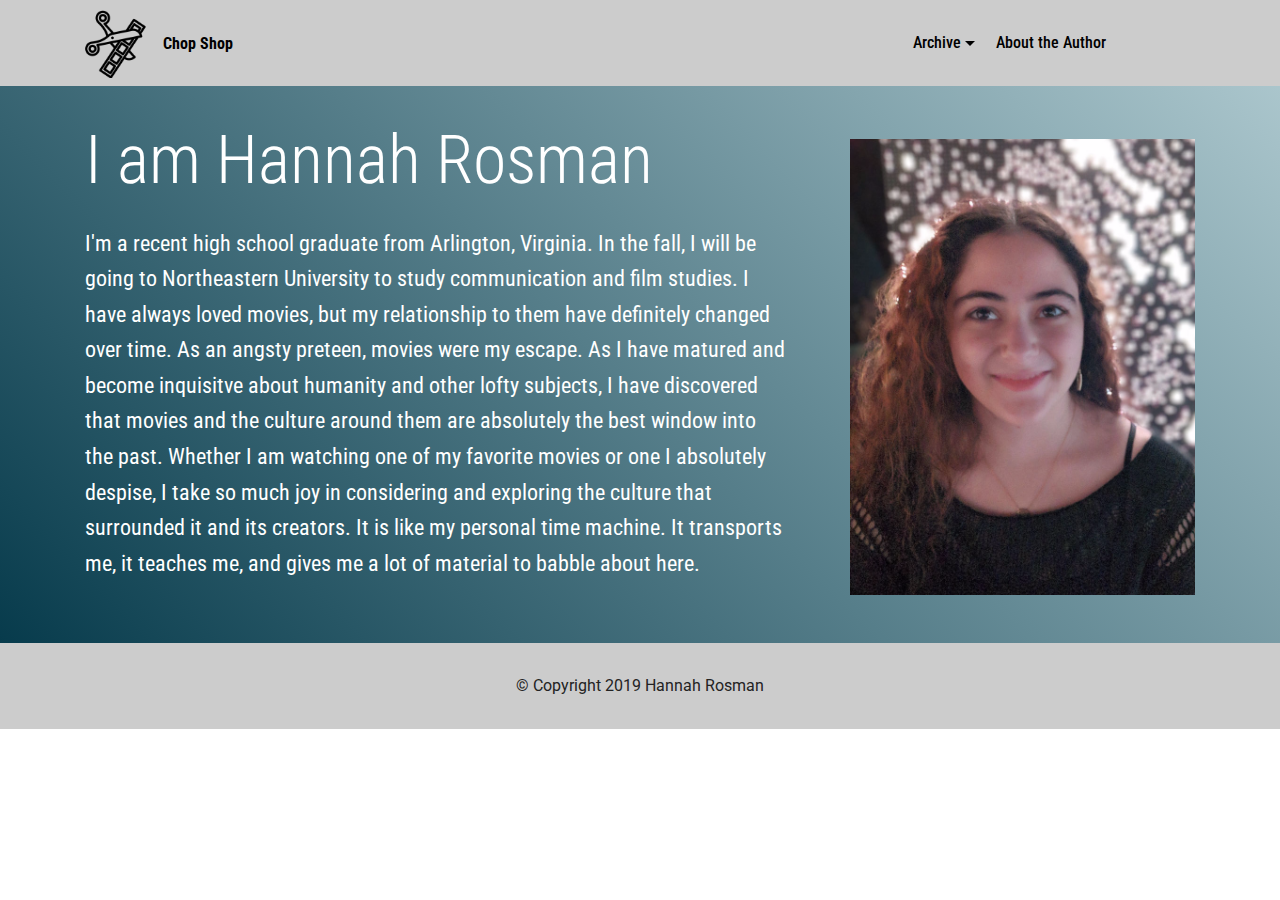
==== about.html @ 4eeeee60 "Add files via upload" ====
<!DOCTYPE html>
<html  >
<head>
  <!-- Site made with Mobirise Website Builder v4.10.0, https://mobirise.com -->
  <meta charset="UTF-8">
  <meta http-equiv="X-UA-Compatible" content="IE=edge">
  <meta name="generator" content="Mobirise v4.10.0, mobirise.com">
  <meta name="viewport" content="width=device-width, initial-scale=1, minimum-scale=1">
  <link rel="shortcut icon" href="assets/images/noun-cut-film-54604-122x122.png" type="image/x-icon">
  <meta name="description" content="Site Creator Description">
  
  <title>About</title>
  <link rel="stylesheet" href="assets/web/assets/mobirise-icons/mobirise-icons.css">
  <link rel="stylesheet" href="assets/tether/tether.min.css">
  <link rel="stylesheet" href="assets/bootstrap/css/bootstrap.min.css">
  <link rel="stylesheet" href="assets/bootstrap/css/bootstrap-grid.min.css">
  <link rel="stylesheet" href="assets/bootstrap/css/bootstrap-reboot.min.css">
  <link rel="stylesheet" href="assets/dropdown/css/style.css">
  <link rel="stylesheet" href="assets/theme/css/style.css">
  <link rel="stylesheet" href="assets/mobirise/css/mbr-additional.css" type="text/css">
  
  
  
</head>
<body>
  <section class="menu cid-rrqGe108VT" once="menu" id="menu1-p">

    

    <nav class="navbar navbar-expand beta-menu navbar-dropdown align-items-center navbar-fixed-top navbar-toggleable-sm">
        <button class="navbar-toggler navbar-toggler-right" type="button" data-toggle="collapse" data-target="#navbarSupportedContent" aria-controls="navbarSupportedContent" aria-expanded="false" aria-label="Toggle navigation">
            <div class="hamburger">
                <span></span>
                <span></span>
                <span></span>
                <span></span>
            </div>
        </button>
        <div class="menu-logo">
            <div class="navbar-brand">
                <span class="navbar-logo">
                    <a href="index.html">
                         <img src="assets/images/noun-cut-film-54604-122x122.png" alt="Mobirise" title="" style="height: 4.4rem;">
                    </a>
                </span>
                <span class="navbar-caption-wrap"><a class="navbar-caption text-black display-4" href="index.html">Chop Shop</a></span>
            </div>
        </div>
        <div class="collapse navbar-collapse" id="navbarSupportedContent">
            <ul class="navbar-nav nav-dropdown nav-right" data-app-modern-menu="true"><li class="nav-item dropdown">
                    <a class="nav-link link dropdown-toggle text-black display-4" href="https://mobirise.co" data-toggle="dropdown-submenu" aria-expanded="true">
                        
                        Archive</a><div class="dropdown-menu"><a class="dropdown-item text-black display-4" href="sixthsense.html">The Sixth Sense</a><a class="dropdown-item text-black display-4" href="unbreakable.html">Unbreakable</a><a class="text-black dropdown-item display-4" href="signs.html" aria-expanded="true">Signs</a><a class="dropdown-item text-black display-4" href="village.html">The Village</a><a class="dropdown-item text-black display-4" href="ladyinthewater.html">The Lady in the Water</a></div>
                </li>
                <li class="nav-item">
                    <a class="nav-link link text-black display-4" href="about.html">
                        
                        About the Author &nbsp; &nbsp; &nbsp; &nbsp; &nbsp; &nbsp; &nbsp; &nbsp; &nbsp; &nbsp;&nbsp;</a>
                </li></ul>
            
        </div>
    </nav>
</section>

<section class="engine"><a href="https://mobirise.info/j">website templates</a></section><section class="header3 cid-rrqHBgQrc0" id="header3-r">

    

    

    <div class="container">
        <div class="media-container-row">
            <div class="mbr-figure" style="width: 55%;">
                <img src="assets/images/deae832c-a92a-4e00-bf91-a1a6b2182889-1014x1352.jpg" alt="Mobirise" title="">
            </div>

            <div class="media-content">
                <h1 class="mbr-section-title mbr-white pb-3 mbr-fonts-style display-1">I am Hannah Rosman</h1>
                
                <div class="mbr-section-text mbr-white pb-3 ">
                    <p class="mbr-text mbr-fonts-style display-5">I'm a recent high school graduate from Arlington, Virginia. In the fall, I will be going to Northeastern University to study communication and film studies. I have always loved movies, but my relationship to them have definitely changed over time. As an angsty preteen, movies were my escape. As I have matured and become inquisitve about humanity and other lofty subjects, I have discovered that movies and the culture around them are absolutely the best window into the past. Whether I am watching one of my favorite movies or one I absolutely despise, I take so much joy in considering and exploring the culture that surrounded it and its creators. It is like my personal time machine. It transports me, it teaches me, and gives me a lot of material to babble about here. &nbsp;<br></p>
                </div>
                
            </div>
        </div>
    </div>

</section>

<section once="footers" class="cid-rrqHMd2oPx" id="footer6-s">

    

    

    <div class="container">
        <div class="media-container-row align-center mbr-white">
            <div class="col-12">
                <p class="mbr-text mb-0 mbr-fonts-style display-7">
                    © Copyright 2019 Hannah Rosman</p>
            </div>
        </div>
    </div>
</section>


  <script src="assets/web/assets/jquery/jquery.min.js"></script>
  <script src="assets/popper/popper.min.js"></script>
  <script src="assets/tether/tether.min.js"></script>
  <script src="assets/bootstrap/js/bootstrap.min.js"></script>
  <script src="assets/smoothscroll/smooth-scroll.js"></script>
  <script src="assets/dropdown/js/script.min.js"></script>
  <script src="assets/touchswipe/jquery.touch-swipe.min.js"></script>
  <script src="assets/theme/js/script.js"></script>
  
  
</body>
</html>
---- assets/web/assets/mobirise-icons/mobirise-icons.css ----
@font-face {
  font-family: 'MobiriseIcons';
  src:  url('mobirise-icons.eot?spat4u');
  src:  url('mobirise-icons.eot?spat4u#iefix') format('embedded-opentype'),
    url('mobirise-icons.ttf?spat4u') format('truetype'),
    url('mobirise-icons.woff?spat4u') format('woff'),
    url('mobirise-icons.svg?spat4u#MobiriseIcons') format('svg');
  font-weight: normal;
  font-style: normal;
}

[class^="mbri-"], [class*=" mbri-"] {
  /* use !important to prevent issues with browser extensions that change fonts */
  font-family: MobiriseIcons !important;
  speak: none;
  font-style: normal;
  font-weight: normal;
  font-variant: normal;
  text-transform: none;
  line-height: 1;

  /* Better Font Rendering =========== */
  -webkit-font-smoothing: antialiased;
  -moz-osx-font-smoothing: grayscale;
}

.mbri-add-submenu:before {
  content: "\e900";
}
.mbri-alert:before {
  content: "\e901";
}
.mbri-align-center:before {
  content: "\e902";
}
.mbri-align-justify:before {
  content: "\e903";
}
.mbri-align-left:before {
  content: "\e904";
}
.mbri-align-right:before {
  content: "\e905";
}
.mbri-android:before {
  content: "\e906";
}
.mbri-apple:before {
  content: "\e907";
}
.mbri-arrow-down:before {
  content: "\e908";
}
.mbri-arrow-next:before {
  content: "\e909";
}
.mbri-arrow-prev:before {
  content: "\e90a";
}
.mbri-arrow-up:before {
  content: "\e90b";
}
.mbri-bold:before {
  content: "\e90c";
}
.mbri-bookmark:before {
  content: "\e90d";
}
.mbri-bootstrap:before {
  content: "\e90e";
}
.mbri-briefcase:before {
  content: "\e90f";
}
.mbri-browse:before {
  content: "\e910";
}
.mbri-bulleted-list:before {
  content: "\e911";
}
.mbri-calendar:before {
  content: "\e912";
}
.mbri-camera:before {
  content: "\e913";
}
.mbri-cart-add:before {
  content: "\e914";
}
.mbri-cart-full:before {
  content: "\e915";
}
.mbri-cash:before {
  content: "\e916";
}
.mbri-change-style:before {
  content: "\e917";
}
.mbri-chat:before {
  content: "\e918";
}
.mbri-clock:before {
  content: "\e919";
}
.mbri-close:before {
  content: "\e91a";
}
.mbri-cloud:before {
  content: "\e91b";
}
.mbri-code:before {
  content: "\e91c";
}
.mbri-contact-form:before {
  content: "\e91d";
}
.mbri-credit-card:before {
  content: "\e91e";
}
.mbri-cursor-click:before {
  content: "\e91f";
}
.mbri-cust-feedback:before {
  content: "\e920";
}
.mbri-database:before {
  content: "\e921";
}
.mbri-delivery:before {
  content: "\e922";
}
.mbri-desktop:before {
  content: "\e923";
}
.mbri-devices:before {
  content: "\e924";
}
.mbri-down:before {
  content: "\e925";
}
.mbri-download:before {
  content: "\e989";
}
.mbri-drag-n-drop:before {
  content: "\e927";
}
.mbri-drag-n-drop2:before {
  content: "\e928";
}
.mbri-edit:before {
  content: "\e929";
}
.mbri-edit2:before {
  content: "\e92a";
}
.mbri-error:before {
  content: "\e92b";
}
.mbri-extension:before {
  content: "\e92c";
}
.mbri-features:before {
  content: "\e92d";
}
.mbri-file:before {
  content: "\e92e";
}
.mbri-flag:before {
  content: "\e92f";
}
.mbri-folder:before {
  content: "\e930";
}
.mbri-gift:before {
  content: "\e931";
}
.mbri-github:before {
  content: "\e932";
}
.mbri-globe:before {
  content: "\e933";
}
.mbri-globe-2:before {
  content: "\e934";
}
.mbri-growing-chart:before {
  content: "\e935";
}
.mbri-hearth:before {
  content: "\e936";
}
.mbri-help:before {
  content: "\e937";
}
.mbri-home:before {
  content: "\e938";
}
.mbri-hot-cup:before {
  content: "\e939";
}
.mbri-idea:before {
  content: "\e93a";
}
.mbri-image-gallery:before {
  content: "\e93b";
}
.mbri-image-slider:before {
  content: "\e93c";
}
.mbri-info:before {
  content: "\e93d";
}
.mbri-italic:before {
  content: "\e93e";
}
.mbri-key:before {
  content: "\e93f";
}
.mbri-laptop:before {
  content: "\e940";
}
.mbri-layers:before {
  content: "\e941";
}
.mbri-left-right:before {
  content: "\e942";
}
.mbri-left:before {
  content: "\e943";
}
.mbri-letter:before {
  content: "\e944";
}
.mbri-like:before {
  content: "\e945";
}
.mbri-link:before {
  content: "\e946";
}
.mbri-lock:before {
  content: "\e947";
}
.mbri-login:before {
  content: "\e948";
}
.mbri-logout:before {
  content: "\e949";
}
.mbri-magic-stick:before {
  content: "\e94a";
}
.mbri-map-pin:before {
  content: "\e94b";
}
.mbri-menu:before {
  content: "\e94c";
}
.mbri-mobile:before {
  content: "\e94d";
}
.mbri-mobile2:before {
  content: "\e94e";
}
.mbri-mobirise:before {
  content: "\e94f";
}
.mbri-more-horizontal:before {
  content: "\e950";
}
.mbri-more-vertical:before {
  content: "\e951";
}
.mbri-music:before {
  content: "\e952";
}
.mbri-new-file:before {
  content: "\e953";
}
.mbri-numbered-list:before {
  content: "\e954";
}
.mbri-opened-folder:before {
  content: "\e955";
}
.mbri-pages:before {
  content: "\e956";
}
.mbri-paper-plane:before {
  content: "\e957";
}
.mbri-paperclip:before {
  content: "\e958";
}
.mbri-photo:before {
  content: "\e959";
}
.mbri-photos:before {
  content: "\e95a";
}
.mbri-pin:before {
  content: "\e95b";
}
.mbri-play:before {
  content: "\e95c";
}
.mbri-plus:before {
  content: "\e95d";
}
.mbri-preview:before {
  content: "\e95e";
}
.mbri-print:before {
  content: "\e95f";
}
.mbri-protect:before {
  content: "\e960";
}
.mbri-question:before {
  content: "\e961";
}
.mbri-quote-left:before {
  content: "\e962";
}
.mbri-quote-right:before {
  content: "\e963";
}
.mbri-refresh:before {
  content: "\e964";
}
.mbri-responsive:before {
  content: "\e965";
}
.mbri-right:before {
  content: "\e966";
}
.mbri-rocket:before {
  content: "\e967";
}
.mbri-sad-face:before {
  content: "\e968";
}
.mbri-sale:before {
  content: "\e969";
}
.mbri-save:before {
  content: "\e96a";
}
.mbri-search:before {
  content: "\e96b";
}
.mbri-setting:before {
  content: "\e96c";
}
.mbri-setting2:before {
  content: "\e96d";
}
.mbri-setting3:before {
  content: "\e96e";
}
.mbri-share:before {
  content: "\e96f";
}
.mbri-shopping-bag:before {
  content: "\e970";
}
.mbri-shopping-basket:before {
  content: "\e971";
}
.mbri-shopping-cart:before {
  content: "\e972";
}
.mbri-sites:before {
  content: "\e973";
}
.mbri-smile-face:before {
  content: "\e974";
}
.mbri-speed:before {
  content: "\e975";
}
.mbri-star:before {
  content: "\e976";
}
.mbri-success:before {
  content: "\e977";
}
.mbri-sun:before {
  content: "\e978";
}
.mbri-sun2:before {
  content: "\e979";
}
.mbri-tablet:before {
  content: "\e97a";
}
.mbri-tablet-vertical:before {
  content: "\e97b";
}
.mbri-target:before {
  content: "\e97c";
}
.mbri-timer:before {
  content: "\e97d";
}
.mbri-to-ftp:before {
  content: "\e97e";
}
.mbri-to-local-drive:before {
  content: "\e97f";
}
.mbri-touch-swipe:before {
  content: "\e980";
}
.mbri-touch:before {
  content: "\e981";
}
.mbri-trash:before {
  content: "\e982";
}
.mbri-underline:before {
  content: "\e983";
}
.mbri-unlink:before {
  content: "\e984";
}
.mbri-unlock:before {
  content: "\e985";
}
.mbri-up-down:before {
  content: "\e986";
}
.mbri-up:before {
  content: "\e987";
}
.mbri-update:before {
  content: "\e988";
}
.mbri-upload:before {
 content: "\e926"; 
}
.mbri-user:before {
  content: "\e98a";
}
.mbri-user2:before {
  content: "\e98b";
}
.mbri-users:before {
  content: "\e98c";
}
.mbri-video:before {
  content: "\e98d";
}
.mbri-video-play:before {
  content: "\e98e";
}
.mbri-watch:before {
  content: "\e98f";
}
.mbri-website-theme:before {
  content: "\e990";
}
.mbri-wifi:before {
  content: "\e991";
}
.mbri-windows:before {
  content: "\e992";
}
.mbri-zoom-out:before {
  content: "\e993";
}
.mbri-redo:before {
  content: "\e994";
}
.mbri-undo:before {
  content: "\e995";
}
---- assets/dropdown/css/style.css ----
.navbar-dropdown {
  left: 0;
  padding: 0;
  position: absolute;
  right: 0;
  top: 0;
  transition: all 0.45s ease;
  z-index: 1030;
  background: #282828; }
  .navbar-dropdown .navbar-logo {
    margin-right: 0.8rem;
    transition: margin 0.3s ease-in-out;
    vertical-align: middle; }
    .navbar-dropdown .navbar-logo img {
      height: 3.125rem;
      transition: all 0.3s ease-in-out; }
    .navbar-dropdown .navbar-logo.mbr-iconfont {
      font-size: 3.125rem;
      line-height: 3.125rem; }
  .navbar-dropdown .navbar-caption {
    font-weight: 700;
    white-space: normal;
    vertical-align: -4px;
    line-height: 3.125rem !important; }
    .navbar-dropdown .navbar-caption, .navbar-dropdown .navbar-caption:hover {
      color: inherit;
      text-decoration: none; }
  .navbar-dropdown .mbr-iconfont + .navbar-caption {
    vertical-align: -1px; }
  .navbar-dropdown.navbar-fixed-top {
    position: fixed; }
  .navbar-dropdown .navbar-brand span {
    vertical-align: -4px; }
  .navbar-dropdown.bg-color.transparent {
    background: none; }
  .navbar-dropdown.navbar-short .navbar-brand {
    padding: 0.625rem 0; }
    .navbar-dropdown.navbar-short .navbar-brand span {
      vertical-align: -1px; }
  .navbar-dropdown.navbar-short .navbar-caption {
    line-height: 2.375rem !important;
    vertical-align: -2px; }
  .navbar-dropdown.navbar-short .navbar-logo {
    margin-right: 0.5rem; }
    .navbar-dropdown.navbar-short .navbar-logo img {
      height: 2.375rem; }
    .navbar-dropdown.navbar-short .navbar-logo.mbr-iconfont {
      font-size: 2.375rem;
      line-height: 2.375rem; }
  .navbar-dropdown.navbar-short .mbr-table-cell {
    height: 3.625rem; }
  .navbar-dropdown .navbar-close {
    left: 0.6875rem;
    position: fixed;
    top: 0.75rem;
    z-index: 1000; }
  .navbar-dropdown .hamburger-icon {
    content: "";
    display: inline-block;
    vertical-align: middle;
    width: 16px;
    -webkit-box-shadow: 0 -6px 0 1px #282828,0 0 0 1px #282828,0 6px 0 1px #282828;
    -moz-box-shadow: 0 -6px 0 1px #282828,0 0 0 1px #282828,0 6px 0 1px #282828;
    box-shadow: 0 -6px 0 1px #282828,0 0 0 1px #282828,0 6px 0 1px #282828; }

.dropdown-menu .dropdown-toggle[data-toggle="dropdown-submenu"]::after {
  border-bottom: 0.35em solid transparent;
  border-left: 0.35em solid;
  border-right: 0;
  border-top: 0.35em solid transparent;
  margin-left: 0.3rem; }

.dropdown-menu .dropdown-item:focus {
  outline: 0; }

.nav-dropdown {
  font-size: 0.75rem;
  font-weight: 500;
  height: auto !important; }
  .nav-dropdown .nav-btn {
    padding-left: 1rem; }
  .nav-dropdown .link {
    margin: .667em 1.667em;
    font-weight: 500;
    padding: 0;
    transition: color .2s ease-in-out; }
    .nav-dropdown .link.dropdown-toggle {
      margin-right: 2.583em; }
      .nav-dropdown .link.dropdown-toggle::after {
        margin-left: .25rem;
        border-top: 0.35em solid;
        border-right: 0.35em solid transparent;
        border-left: 0.35em solid transparent;
        border-bottom: 0; }
      .nav-dropdown .link.dropdown-toggle[aria-expanded="true"] {
        margin: 0;
        padding: 0.667em 3.263em  0.667em 1.667em; }
  .nav-dropdown .link::after,
  .nav-dropdown .dropdown-item::after {
    color: inherit; }
  .nav-dropdown .btn {
    font-size: 0.75rem;
    font-weight: 700;
    letter-spacing: 0;
    margin-bottom: 0;
    padding-left: 1.25rem;
    padding-right: 1.25rem; }
  .nav-dropdown .dropdown-menu {
    border-radius: 0;
    border: 0;
    left: 0;
    margin: 0;
    padding-bottom: 1.25rem;
    padding-top: 1.25rem;
    position: relative; }
  .nav-dropdown .dropdown-submenu {
    margin-left: 0.125rem;
    top: 0; }
  .nav-dropdown .dropdown-item {
    font-weight: 500;
    line-height: 2;
    padding: 0.3846em 4.615em 0.3846em 1.5385em;
    position: relative;
    transition: color .2s ease-in-out, background-color .2s ease-in-out; }
    .nav-dropdown .dropdown-item::after {
      margin-top: -0.3077em;
      position: absolute;
      right: 1.1538em;
      top: 50%; }
    .nav-dropdown .dropdown-item:focus, .nav-dropdown .dropdown-item:hover {
      background: none; }

@media (max-width: 767px) {
  .nav-dropdown.navbar-toggleable-sm {
    bottom: 0;
    display: none;
    left: 0;
    overflow-x: hidden;
    position: fixed;
    top: 0;
    transform: translateX(-100%);
    -ms-transform: translateX(-100%);
    -webkit-transform: translateX(-100%);
    width: 18.75rem;
    z-index: 999; } }
.nav-dropdown.navbar-toggleable-xl {
  bottom: 0;
  display: none;
  left: 0;
  overflow-x: hidden;
  position: fixed;
  top: 0;
  transform: translateX(-100%);
  -ms-transform: translateX(-100%);
  -webkit-transform: translateX(-100%);
  width: 18.75rem;
  z-index: 999; }

.nav-dropdown-sm {
  display: block !important;
  overflow-x: hidden;
  overflow: auto;
  padding-top: 3.875rem; }
  .nav-dropdown-sm::after {
    content: "";
    display: block;
    height: 3rem;
    width: 100%; }
  .nav-dropdown-sm.collapse.in ~ .navbar-close {
    display: block !important; }
  .nav-dropdown-sm.collapsing, .nav-dropdown-sm.collapse.in {
    transform: translateX(0);
    -ms-transform: translateX(0);
    -webkit-transform: translateX(0);
    transition: all 0.25s ease-out;
    -webkit-transition: all 0.25s ease-out;
    background: #282828; }
  .nav-dropdown-sm.collapsing[aria-expanded="false"] {
    transform: translateX(-100%);
    -ms-transform: translateX(-100%);
    -webkit-transform: translateX(-100%); }
  .nav-dropdown-sm .nav-item {
    display: block;
    margin-left: 0 !important;
    padding-left: 0; }
  .nav-dropdown-sm .link,
  .nav-dropdown-sm .dropdown-item {
    border-top: 1px dotted rgba(255, 255, 255, 0.1);
    font-size: 0.8125rem;
    line-height: 1.6;
    margin: 0 !important;
    padding: 0.875rem 2.4rem 0.875rem 1.5625rem !important;
    position: relative;
    white-space: normal; }
    .nav-dropdown-sm .link:focus, .nav-dropdown-sm .link:hover,
    .nav-dropdown-sm .dropdown-item:focus,
    .nav-dropdown-sm .dropdown-item:hover {
      background: rgba(0, 0, 0, 0.2) !important;
      color: #c0a375; }
  .nav-dropdown-sm .nav-btn {
    position: relative;
    padding: 1.5625rem 1.5625rem 0 1.5625rem; }
    .nav-dropdown-sm .nav-btn::before {
      border-top: 1px dotted rgba(255, 255, 255, 0.1);
      content: "";
      left: 0;
      position: absolute;
      top: 0;
      width: 100%; }
    .nav-dropdown-sm .nav-btn + .nav-btn {
      padding-top: 0.625rem; }
      .nav-dropdown-sm .nav-btn + .nav-btn::before {
        display: none; }
  .nav-dropdown-sm .btn {
    padding: 0.625rem 0; }
  .nav-dropdown-sm .dropdown-toggle[data-toggle="dropdown-submenu"]::after {
    margin-left: .25rem;
    border-top: 0.35em solid;
    border-right: 0.35em solid transparent;
    border-left: 0.35em solid transparent;
    border-bottom: 0; }
  .nav-dropdown-sm .dropdown-toggle[data-toggle="dropdown-submenu"][aria-expanded="true"]::after {
    border-top: 0;
    border-right: 0.35em solid transparent;
    border-left: 0.35em solid transparent;
    border-bottom: 0.35em solid; }
  .nav-dropdown-sm .dropdown-menu {
    margin: 0;
    padding: 0;
    position: relative;
    top: 0;
    left: 0;
    width: 100%;
    border: 0;
    float: none;
    border-radius: 0;
    background: none; }
  .nav-dropdown-sm .dropdown-submenu {
    left: 100%;
    margin-left: 0.125rem;
    margin-top: -1.25rem;
    top: 0; }

.navbar-toggleable-sm .nav-dropdown .dropdown-menu {
  position: absolute; }

.navbar-toggleable-sm .nav-dropdown .dropdown-submenu {
  left: 100%;
  margin-left: 0.125rem;
  margin-top: -1.25rem;
  top: 0; }

.navbar-toggleable-sm.opened .nav-dropdown .dropdown-menu {
  position: relative; }

.navbar-toggleable-sm.opened .nav-dropdown .dropdown-submenu {
  left: 0;
  margin-left: 00rem;
  margin-top: 0rem;
  top: 0; }

.is-builder .nav-dropdown.collapsing {
  transition: none !important; }

/*# sourceMappingURL=style.css.map */
---- assets/theme/css/style.css ----
/*!
 * Mobirise v4 theme (https://mobirise.com/)
 * Copyright 2017 Mobirise
 */
section {
  background-color: #eeeeee;
}

section,
.container,
.container-fluid {
  position: relative;
  word-wrap: break-word;
}

a.mbr-iconfont:hover {
  text-decoration: none;
}

.article .lead p, .article .lead ul, .article .lead ol, .article .lead pre, .article .lead blockquote {
  margin-bottom: 0;
}

a {
  font-style: normal;
  font-weight: 400;
  cursor: pointer;
}

a, a:hover {
  text-decoration: none;
}

figure {
  margin-bottom: 0;
}

body {
  color: #232323;
}

h1, h2, h3, h4, h5, h6,
.h1, .h2, .h3, .h4, .h5, .h6,
.display-1, .display-2, .display-3, .display-4 {
  line-height: 1;
  word-break: break-word;
  word-wrap: break-word;
}

b, strong {
  font-weight: bold;
}

blockquote {
  padding: 10px 0 10px 20px;
  position: relative;
  border-left: 2px solid;
  border-color: #ff3366;
}

input:-webkit-autofill, input:-webkit-autofill:hover, input:-webkit-autofill:focus, input:-webkit-autofill:active {
  transition-delay: 9999s;
  transition-property: background-color, color;
}

textarea[type="hidden"] {
  display: none;
}

body {
  position: relative;
}

section {
  background-position: 50% 50%;
  background-repeat: no-repeat;
  background-size: cover;
}

section .mbr-background-video,
section .mbr-background-video-preview {
  position: absolute;
  bottom: 0;
  left: 0;
  right: 0;
  top: 0;
}

.hidden {
  visibility: hidden;
}

.mbr-z-index20 {
  z-index: 20;
}

/*! Base colors */
.mbr-white {
  color: #ffffff;
}

.mbr-black {
  color: #000000;
}

.mbr-bg-white {
  background-color: #ffffff;
}

.mbr-bg-black {
  background-color: #000000;
}

/*! Text-aligns */
.align-left {
  text-align: left;
}

.align-center {
  text-align: center;
}

.align-right {
  text-align: right;
}

@media (max-width: 767px) {
  .align-left, .align-center, .align-right, .mbr-section-btn, .mbr-section-title {
    text-align: center;
  }
}

/*! Font-weight  */
.mbr-light {
  font-weight: 300;
}

.mbr-regular {
  font-weight: 400;
}

.mbr-semibold {
  font-weight: 500;
}

.mbr-bold {
  font-weight: 700;
}

/*! Media  */
.media-size-item {
  -moz-flex: 1 1 auto;
  -o-flex: 1 1 auto;
  flex: 1 1 auto;
}

.media-content {
  flex-basis: 100%;
}

.media-container-row {
  display: flex;
  flex-direction: row;
  flex-wrap: wrap;
  justify-content: center;
  align-content: center;
  align-items: start;
}

.media-container-row .media-size-item {
  width: 400px;
}

.media-container-column {
  display: flex;
  flex-direction: column;
  flex-wrap: wrap;
  justify-content: center;
  align-content: center;
  align-items: stretch;
}

.media-container-column > * {
  width: 100%;
}

@media (min-width: 992px) {
  .media-container-row {
    flex-wrap: nowrap;
  }
}

figure {
  overflow: hidden;
}

figure[mbr-media-size] {
  transition: width 0.1s;
}

.mbr-figure img, .mbr-figure iframe {
  display: block;
  width: 100%;
}

.card {
  background-color: transparent;
  border: none;
}

.card-img {
  text-align: center;
  flex-shrink: 0;
  -webkit-flex-shrink: 0;
}

.media {
  max-width: 100%;
  margin: 0 auto;
}

.mbr-figure {
  -ms-grid-row-align: center;
  align-self: center;
}

.media-container > div {
  max-width: 100%;
}

.mbr-figure img, .card-img img {
  width: 100%;
}

@media (max-width: 991px) {
  .media-size-item {
    width: auto !important;
  }
  .media {
    width: auto;
  }
  .mbr-figure {
    width: 100% !important;
  }
}

/*! Buttons */
.mbr-section-btn {
  margin-left: -.25rem;
  margin-right: -.25rem;
  font-size: 0;
}

nav .mbr-section-btn {
  margin-left: 0rem;
  margin-right: 0rem;
}

/*! Btn icon margin */
.btn .mbr-iconfont, .btn.btn-sm .mbr-iconfont {
  cursor: pointer;
  margin-right: 0.5rem;
}

.btn.btn-md .mbr-iconfont, .btn.btn-md .mbr-iconfont {
  margin-right: 0.8rem;
}

.mbr-regular {
  font-weight: 400;
}

.mbr-semibold {
  font-weight: 500;
}

.mbr-bold {
  font-weight: 700;
}

[type="submit"] {
  -webkit-appearance: none;
}

/*! Full-screen */
.mbr-fullscreen .mbr-overlay {
  min-height: 100vh;
}

.mbr-fullscreen {
  display: flex;
  display: -moz-flex;
  display: -ms-flex;
  display: -o-flex;
  align-items: center;
  -webkit-align-items: center;
  min-height: 100vh;
  padding-top: 3rem;
  padding-bottom: 3rem;
}

/*! Map */
.map {
  height: 25rem;
  position: relative;
}

.map iframe {
  width: 100%;
  height: 100%;
}

/* Form */
.form-asterisk {
  font-family: initial;
  position: absolute;
  top: -2px;
  font-weight: normal;
}

/*! Scroll to top arrow */
.mbr-arrow-up {
  bottom: 25px;
  right: 90px;
  position: fixed;
  text-align: right;
  z-index: 5000;
  color: #ffffff;
  font-size: 32px;
  transform: rotate(180deg);
  -webkit-transform: rotate(180deg);
}

.mbr-arrow-up a {
  background: rgba(0, 0, 0, 0.2);
  border-radius: 3px;
  color: #fff;
  display: inline-block;
  height: 60px;
  width: 60px;
  outline-style: none !important;
  position: relative;
  text-decoration: none;
  transition: all .3s ease-in-out;
  cursor: pointer;
  text-align: center;
}

.mbr-arrow-up a:hover {
  background-color: rgba(0, 0, 0, 0.4);
}

.mbr-arrow-up a i {
  line-height: 60px;
}

.mbr-arrow-up-icon {
  display: block;
  color: #fff;
}

.mbr-arrow-up-icon::before {
  content: "\203a";
  display: inline-block;
  font-family: serif;
  font-size: 32px;
  line-height: 1;
  font-style: normal;
  position: relative;
  top: 6px;
  left: -4px;
  -webkit-transform: rotate(-90deg);
  transform: rotate(-90deg);
}

/*! Arrow Down */
.mbr-arrow {
  position: absolute;
  bottom: 45px;
  left: 50%;
  width: 60px;
  height: 60px;
  cursor: pointer;
  background-color: rgba(80, 80, 80, 0.5);
  border-radius: 50%;
  -webkit-transform: translateX(-50%);
  transform: translateX(-50%);
}

.mbr-arrow > a {
  display: inline-block;
  text-decoration: none;
  outline-style: none;
  -webkit-animation: arrowdown 1.7s ease-in-out infinite;
  animation: arrowdown 1.7s ease-in-out infinite;
}

.mbr-arrow > a > i {
  position: absolute;
  top: -2px;
  left: 15px;
  font-size: 2rem;
}

@keyframes arrowdown {
  0% {
    transform: translateY(0px);
    -webkit-transform: translateY(0px);
  }
  50% {
    transform: translateY(-5px);
    -webkit-transform: translateY(-5px);
  }
  100% {
    transform: translateY(0px);
    -webkit-transform: translateY(0px);
  }
}

@-webkit-keyframes arrowdown {
  0% {
    transform: translateY(0px);
    -webkit-transform: translateY(0px);
  }
  50% {
    transform: translateY(-5px);
    -webkit-transform: translateY(-5px);
  }
  100% {
    transform: translateY(0px);
    -webkit-transform: translateY(0px);
  }
}

@media (max-width: 500px) {
  .mbr-arrow-up {
    left: 50%;
    right: auto;
    transform: translateX(-50%) rotate(180deg);
    -webkit-transform: translateX(-50%) rotate(180deg);
  }
}

/*Gradients animation*/
@keyframes gradient-animation {
  from {
    background-position: 0% 100%;
    -webkit-animation-timing-function: ease-in-out;
            animation-timing-function: ease-in-out;
  }
  to {
    background-position: 100% 0%;
    -webkit-animation-timing-function: ease-in-out;
            animation-timing-function: ease-in-out;
  }
}

@-webkit-keyframes gradient-animation {
  from {
    background-position: 0% 100%;
    -webkit-animation-timing-function: ease-in-out;
            animation-timing-function: ease-in-out;
  }
  to {
    background-position: 100% 0%;
    -webkit-animation-timing-function: ease-in-out;
            animation-timing-function: ease-in-out;
  }
}

.bg-gradient {
  background-size: 200% 200%;
  animation: gradient-animation 5s infinite alternate;
  -webkit-animation: gradient-animation 5s infinite alternate;
}

.menu .navbar-brand {
  display: -webkit-flex;
}

.menu .navbar-brand span {
  display: flex;
  display: -webkit-flex;
}

.menu .navbar-brand .navbar-caption-wrap {
  display: -webkit-flex;
}

.menu .navbar-brand .navbar-logo img {
  display: -webkit-flex;
}

@media (min-width: 768px) and (max-width: 991px) {
  .menu .navbar-toggleable-sm .navbar-nav {
    display: -ms-flexbox;
  }
}

@media (max-width: 991px) {
  .menu .navbar-collapse {
    max-height: 93.5vh;
  }
  .menu .navbar-collapse.show {
    overflow: auto;
  }
}

@media (min-width: 992px) {
  .menu .navbar-nav.nav-dropdown {
    display: -webkit-flex;
  }
  .menu .navbar-toggleable-sm .navbar-collapse {
    display: -webkit-flex !important;
  }
  .menu .collapsed .navbar-collapse {
    max-height: 93.5vh;
  }
  .menu .collapsed .navbar-collapse.show {
    overflow: auto;
  }
}

@media (max-width: 767px) {
  .menu .navbar-collapse {
    max-height: 80vh;
  }
}

.navbar {
  display: -webkit-flex;
  -webkit-flex-wrap: wrap;
  -webkit-align-items: center;
  -webkit-justify-content: space-between;
}

.navbar-collapse {
  -webkit-flex-basis: 100%;
  -webkit-flex-grow: 1;
  -webkit-align-items: center;
}

.nav-dropdown .link {
  padding: .667em 1.667em !important;
  margin: 0 !important;
}

.nav {
  display: -webkit-flex;
  -webkit-flex-wrap: wrap;
}

.row {
  display: -webkit-flex;
  -webkit-flex-wrap: wrap;
}

.justify-content-center {
  -webkit-justify-content: center;
}

.form-inline {
  display: -webkit-flex;
  -webkit-align-items: center;
}

.card-wrapper {
  -webkit-flex: 1;
}

.carousel-control {
  z-index: 10;
  display: -webkit-flex;
  -webkit-align-items: center;
  -webkit-justify-content: center;
}

.carousel-controls {
  display: -webkit-flex;
}

.media {
  display: -webkit-flex;
}

.form-group:focus {
  outline: none;
}

.jq-selectbox__select {
  padding: 1.07em .5em;
  position: absolute;
  top: 0;
  left: 0;
  width: 100%;
}

.jq-selectbox__dropdown {
  position: absolute;
  top: 100% !important;
  left: 0 !important;
  width: 100% !important;
}

.jq-selectbox__trigger-arrow {
  -webkit-transform: translateY(-50%);
          transform: translateY(-50%);
}

.jq-selectbox li {
  padding: 1.07em .5em;
}


.modal-dialog, .modal-content {
  height: 100%; }

.modal-dialog .carousel-inner {
  height: 100%;
  height: -webkit-fill-available;
  height: fill-available; }

.carousel-item {
  text-align: center; }

.carousel-item img {
  margin: auto; }

/*# sourceMappingURL=style.css.map */
.engine {
	position: absolute;
	text-indent: -2400px;
	text-align: center;
	padding: 0;
	top: 0;
	left: -2400px;
}
---- assets/mobirise/css/mbr-additional.css ----
@import url(https://fonts.googleapis.com/css?family=Roboto+Condensed:300,300i,400,400i,700,700i);
@import url(https://fonts.googleapis.com/css?family=Roboto:100,100i,300,300i,400,400i,500,500i,700,700i,900,900i);





body {
  font-style: normal;
  line-height: 1.5;
}
.mbr-section-title {
  font-style: normal;
  line-height: 1.2;
}
.mbr-section-subtitle {
  line-height: 1.3;
}
.mbr-text {
  font-style: normal;
  line-height: 1.6;
}
.display-1 {
  font-family: 'Roboto Condensed', sans-serif;
  font-size: 4.25rem;
}
.display-1 > .mbr-iconfont {
  font-size: 6.8rem;
}
.display-2 {
  font-family: 'Roboto Condensed', sans-serif;
  font-size: 2.5rem;
}
.display-2 > .mbr-iconfont {
  font-size: 4rem;
}
.display-4 {
  font-family: 'Roboto Condensed', sans-serif;
  font-size: 1rem;
}
.display-4 > .mbr-iconfont {
  font-size: 1.6rem;
}
.display-5 {
  font-family: 'Roboto Condensed', sans-serif;
  font-size: 1.39rem;
}
.display-5 > .mbr-iconfont {
  font-size: 2.224rem;
}
.display-7 {
  font-family: 'Roboto', sans-serif;
  font-size: 1rem;
}
.display-7 > .mbr-iconfont {
  font-size: 1.6rem;
}
/* ---- Fluid typography for mobile devices ---- */
/* 1.4 - font scale ratio ( bootstrap == 1.42857 ) */
/* 100vw - current viewport width */
/* (48 - 20)  48 == 48rem == 768px, 20 == 20rem == 320px(minimal supported viewport) */
/* 0.65 - min scale variable, may vary */
@media (max-width: 768px) {
  .display-1 {
    font-size: 3.4rem;
    font-size: calc( 2.1374999999999997rem + (4.25 - 2.1374999999999997) * ((100vw - 20rem) / (48 - 20)));
    line-height: calc( 1.4 * (2.1374999999999997rem + (4.25 - 2.1374999999999997) * ((100vw - 20rem) / (48 - 20))));
  }
  .display-2 {
    font-size: 2rem;
    font-size: calc( 1.525rem + (2.5 - 1.525) * ((100vw - 20rem) / (48 - 20)));
    line-height: calc( 1.4 * (1.525rem + (2.5 - 1.525) * ((100vw - 20rem) / (48 - 20))));
  }
  .display-4 {
    font-size: 0.8rem;
    font-size: calc( 1rem + (1 - 1) * ((100vw - 20rem) / (48 - 20)));
    line-height: calc( 1.4 * (1rem + (1 - 1) * ((100vw - 20rem) / (48 - 20))));
  }
  .display-5 {
    font-size: 1.112rem;
    font-size: calc( 1.1364999999999998rem + (1.39 - 1.1364999999999998) * ((100vw - 20rem) / (48 - 20)));
    line-height: calc( 1.4 * (1.1364999999999998rem + (1.39 - 1.1364999999999998) * ((100vw - 20rem) / (48 - 20))));
  }
}
/* Buttons */
.btn {
  font-weight: 500;
  border-width: 2px;
  font-style: normal;
  letter-spacing: 1px;
  margin: .4rem .8rem;
  white-space: normal;
  -webkit-transition: all 0.3s ease-in-out;
  -moz-transition: all 0.3s ease-in-out;
  transition: all 0.3s ease-in-out;
  display: inline-flex;
  align-items: center;
  justify-content: center;
  word-break: break-word;
  -webkit-align-items: center;
  -webkit-justify-content: center;
  display: -webkit-inline-flex;
  padding: 1rem 3rem;
  border-radius: 3px;
}
.btn-sm {
  font-weight: 500;
  letter-spacing: 1px;
  -webkit-transition: all 0.3s ease-in-out;
  -moz-transition: all 0.3s ease-in-out;
  transition: all 0.3s ease-in-out;
  padding: 0.6rem 1.5rem;
  border-radius: 3px;
}
.btn-md {
  font-weight: 500;
  letter-spacing: 1px;
  margin: .4rem .8rem !important;
  -webkit-transition: all 0.3s ease-in-out;
  -moz-transition: all 0.3s ease-in-out;
  transition: all 0.3s ease-in-out;
  padding: 1rem 3rem;
  border-radius: 3px;
}
.btn-lg {
  font-weight: 500;
  letter-spacing: 1px;
  margin: .4rem .8rem !important;
  -webkit-transition: all 0.3s ease-in-out;
  -moz-transition: all 0.3s ease-in-out;
  transition: all 0.3s ease-in-out;
  padding: 1.2rem 3.2rem;
  border-radius: 3px;
}
.bg-primary {
  background-color: #149dcc !important;
}
.bg-success {
  background-color: #f7ed4a !important;
}
.bg-info {
  background-color: #82786e !important;
}
.bg-warning {
  background-color: #879a9f !important;
}
.bg-danger {
  background-color: #b1a374 !important;
}
.btn-primary,
.btn-primary:active {
  background-color: #149dcc !important;
  border-color: #149dcc !important;
  color: #ffffff !important;
}
.btn-primary:hover,
.btn-primary:focus,
.btn-primary.focus,
.btn-primary.active {
  color: #ffffff !important;
  background-color: #0d6786 !important;
  border-color: #0d6786 !important;
}
.btn-primary.disabled,
.btn-primary:disabled {
  color: #ffffff !important;
  background-color: #0d6786 !important;
  border-color: #0d6786 !important;
}
.btn-secondary,
.btn-secondary:active {
  background-color: #ff3366 !important;
  border-color: #ff3366 !important;
  color: #ffffff !important;
}
.btn-secondary:hover,
.btn-secondary:focus,
.btn-secondary.focus,
.btn-secondary.active {
  color: #ffffff !important;
  background-color: #e50039 !important;
  border-color: #e50039 !important;
}
.btn-secondary.disabled,
.btn-secondary:disabled {
  color: #ffffff !important;
  background-color: #e50039 !important;
  border-color: #e50039 !important;
}
.btn-info,
.btn-info:active {
  background-color: #82786e !important;
  border-color: #82786e !important;
  color: #ffffff !important;
}
.btn-info:hover,
.btn-info:focus,
.btn-info.focus,
.btn-info.active {
  color: #ffffff !important;
  background-color: #59524b !important;
  border-color: #59524b !important;
}
.btn-info.disabled,
.btn-info:disabled {
  color: #ffffff !important;
  background-color: #59524b !important;
  border-color: #59524b !important;
}
.btn-success,
.btn-success:active {
  background-color: #f7ed4a !important;
  border-color: #f7ed4a !important;
  color: #3f3c03 !important;
}
.btn-success:hover,
.btn-success:focus,
.btn-success.focus,
.btn-success.active {
  color: #3f3c03 !important;
  background-color: #eadd0a !important;
  border-color: #eadd0a !important;
}
.btn-success.disabled,
.btn-success:disabled {
  color: #3f3c03 !important;
  background-color: #eadd0a !important;
  border-color: #eadd0a !important;
}
.btn-warning,
.btn-warning:active {
  background-color: #879a9f !important;
  border-color: #879a9f !important;
  color: #ffffff !important;
}
.btn-warning:hover,
.btn-warning:focus,
.btn-warning.focus,
.btn-warning.active {
  color: #ffffff !important;
  background-color: #617479 !important;
  border-color: #617479 !important;
}
.btn-warning.disabled,
.btn-warning:disabled {
  color: #ffffff !important;
  background-color: #617479 !important;
  border-color: #617479 !important;
}
.btn-danger,
.btn-danger:active {
  background-color: #b1a374 !important;
  border-color: #b1a374 !important;
  color: #ffffff !important;
}
.btn-danger:hover,
.btn-danger:focus,
.btn-danger.focus,
.btn-danger.active {
  color: #ffffff !important;
  background-color: #8b7d4e !important;
  border-color: #8b7d4e !important;
}
.btn-danger.disabled,
.btn-danger:disabled {
  color: #ffffff !important;
  background-color: #8b7d4e !important;
  border-color: #8b7d4e !important;
}
.btn-white {
  color: #333333 !important;
}
.btn-white,
.btn-white:active {
  background-color: #ffffff !important;
  border-color: #ffffff !important;
  color: #808080 !important;
}
.btn-white:hover,
.btn-white:focus,
.btn-white.focus,
.btn-white.active {
  color: #808080 !important;
  background-color: #d9d9d9 !important;
  border-color: #d9d9d9 !important;
}
.btn-white.disabled,
.btn-white:disabled {
  color: #808080 !important;
  background-color: #d9d9d9 !important;
  border-color: #d9d9d9 !important;
}
.btn-black,
.btn-black:active {
  background-color: #333333 !important;
  border-color: #333333 !important;
  color: #ffffff !important;
}
.btn-black:hover,
.btn-black:focus,
.btn-black.focus,
.btn-black.active {
  color: #ffffff !important;
  background-color: #0d0d0d !important;
  border-color: #0d0d0d !important;
}
.btn-black.disabled,
.btn-black:disabled {
  color: #ffffff !important;
  background-color: #0d0d0d !important;
  border-color: #0d0d0d !important;
}
.btn-primary-outline,
.btn-primary-outline:active {
  background: none;
  border-color: #0b566f;
  color: #0b566f;
}
.btn-primary-outline:hover,
.btn-primary-outline:focus,
.btn-primary-outline.focus,
.btn-primary-outline.active {
  color: #ffffff;
  background-color: #149dcc;
  border-color: #149dcc;
}
.btn-primary-outline.disabled,
.btn-primary-outline:disabled {
  color: #ffffff !important;
  background-color: #149dcc !important;
  border-color: #149dcc !important;
}
.btn-secondary-outline,
.btn-secondary-outline:active {
  background: none;
  border-color: #cc0033;
  color: #cc0033;
}
.btn-secondary-outline:hover,
.btn-secondary-outline:focus,
.btn-secondary-outline.focus,
.btn-secondary-outline.active {
  color: #ffffff;
  background-color: #ff3366;
  border-color: #ff3366;
}
.btn-secondary-outline.disabled,
.btn-secondary-outline:disabled {
  color: #ffffff !important;
  background-color: #ff3366 !important;
  border-color: #ff3366 !important;
}
.btn-info-outline,
.btn-info-outline:active {
  background: none;
  border-color: #4b453f;
  color: #4b453f;
}
.btn-info-outline:hover,
.btn-info-outline:focus,
.btn-info-outline.focus,
.btn-info-outline.active {
  color: #ffffff;
  background-color: #82786e;
  border-color: #82786e;
}
.btn-info-outline.disabled,
.btn-info-outline:disabled {
  color: #ffffff !important;
  background-color: #82786e !important;
  border-color: #82786e !important;
}
.btn-success-outline,
.btn-success-outline:active {
  background: none;
  border-color: #d2c609;
  color: #d2c609;
}
.btn-success-outline:hover,
.btn-success-outline:focus,
.btn-success-outline.focus,
.btn-success-outline.active {
  color: #3f3c03;
  background-color: #f7ed4a;
  border-color: #f7ed4a;
}
.btn-success-outline.disabled,
.btn-success-outline:disabled {
  color: #3f3c03 !important;
  background-color: #f7ed4a !important;
  border-color: #f7ed4a !important;
}
.btn-warning-outline,
.btn-warning-outline:active {
  background: none;
  border-color: #55666b;
  color: #55666b;
}
.btn-warning-outline:hover,
.btn-warning-outline:focus,
.btn-warning-outline.focus,
.btn-warning-outline.active {
  color: #ffffff;
  background-color: #879a9f;
  border-color: #879a9f;
}
.btn-warning-outline.disabled,
.btn-warning-outline:disabled {
  color: #ffffff !important;
  background-color: #879a9f !important;
  border-color: #879a9f !important;
}
.btn-danger-outline,
.btn-danger-outline:active {
  background: none;
  border-color: #7a6e45;
  color: #7a6e45;
}
.btn-danger-outline:hover,
.btn-danger-outline:focus,
.btn-danger-outline.focus,
.btn-danger-outline.active {
  color: #ffffff;
  background-color: #b1a374;
  border-color: #b1a374;
}
.btn-danger-outline.disabled,
.btn-danger-outline:disabled {
  color: #ffffff !important;
  background-color: #b1a374 !important;
  border-color: #b1a374 !important;
}
.btn-black-outline,
.btn-black-outline:active {
  background: none;
  border-color: #000000;
  color: #000000;
}
.btn-black-outline:hover,
.btn-black-outline:focus,
.btn-black-outline.focus,
.btn-black-outline.active {
  color: #ffffff;
  background-color: #333333;
  border-color: #333333;
}
.btn-black-outline.disabled,
.btn-black-outline:disabled {
  color: #ffffff !important;
  background-color: #333333 !important;
  border-color: #333333 !important;
}
.btn-white-outline,
.btn-white-outline:active,
.btn-white-outline.active {
  background: none;
  border-color: #ffffff;
  color: #ffffff;
}
.btn-white-outline:hover,
.btn-white-outline:focus,
.btn-white-outline.focus {
  color: #333333;
  background-color: #ffffff;
  border-color: #ffffff;
}
.text-primary {
  color: #149dcc !important;
}
.text-secondary {
  color: #ff3366 !important;
}
.text-success {
  color: #f7ed4a !important;
}
.text-info {
  color: #82786e !important;
}
.text-warning {
  color: #879a9f !important;
}
.text-danger {
  color: #b1a374 !important;
}
.text-white {
  color: #ffffff !important;
}
.text-black {
  color: #000000 !important;
}
a.text-primary:hover,
a.text-primary:focus {
  color: #0b566f !important;
}
a.text-secondary:hover,
a.text-secondary:focus {
  color: #cc0033 !important;
}
a.text-success:hover,
a.text-success:focus {
  color: #d2c609 !important;
}
a.text-info:hover,
a.text-info:focus {
  color: #4b453f !important;
}
a.text-warning:hover,
a.text-warning:focus {
  color: #55666b !important;
}
a.text-danger:hover,
a.text-danger:focus {
  color: #7a6e45 !important;
}
a.text-white:hover,
a.text-white:focus {
  color: #b3b3b3 !important;
}
a.text-black:hover,
a.text-black:focus {
  color: #4d4d4d !important;
}
.alert-success {
  background-color: #70c770;
}
.alert-info {
  background-color: #82786e;
}
.alert-warning {
  background-color: #879a9f;
}
.alert-danger {
  background-color: #b1a374;
}
.mbr-section-btn a.btn:not(.btn-form) {
  border-radius: 100px;
}
.mbr-section-btn a.btn:not(.btn-form):hover,
.mbr-section-btn a.btn:not(.btn-form):focus {
  box-shadow: none !important;
}
.mbr-section-btn a.btn:not(.btn-form):hover,
.mbr-section-btn a.btn:not(.btn-form):focus {
  box-shadow: 0 10px 40px 0 rgba(0, 0, 0, 0.2) !important;
  -webkit-box-shadow: 0 10px 40px 0 rgba(0, 0, 0, 0.2) !important;
}
.mbr-gallery-filter li a {
  border-radius: 100px !important;
}
.mbr-gallery-filter li.active .btn {
  background-color: #149dcc;
  border-color: #149dcc;
  color: #ffffff;
}
.mbr-gallery-filter li.active .btn:focus {
  box-shadow: none;
}
.nav-tabs .nav-link {
  border-radius: 100px !important;
}
.btn-form {
  border-radius: 0;
}
.btn-form:hover {
  cursor: pointer;
}
a,
a:hover {
  color: #149dcc;
}
.mbr-plan-header.bg-primary .mbr-plan-subtitle,
.mbr-plan-header.bg-primary .mbr-plan-price-desc {
  color: #b4e6f8;
}
.mbr-plan-header.bg-success .mbr-plan-subtitle,
.mbr-plan-header.bg-success .mbr-plan-price-desc {
  color: #ffffff;
}
.mbr-plan-header.bg-info .mbr-plan-subtitle,
.mbr-plan-header.bg-info .mbr-plan-price-desc {
  color: #beb8b2;
}
.mbr-plan-header.bg-warning .mbr-plan-subtitle,
.mbr-plan-header.bg-warning .mbr-plan-price-desc {
  color: #ced6d8;
}
.mbr-plan-header.bg-danger .mbr-plan-subtitle,
.mbr-plan-header.bg-danger .mbr-plan-price-desc {
  color: #dfd9c6;
}
/* Scroll to top button*/
.scrollToTop_wraper {
  display: none;
}
#scrollToTop a i:before {
  content: '';
  position: absolute;
  height: 40%;
  top: 25%;
  background: #fff;
  width: 2px;
  left: calc(50% - 1px);
}
#scrollToTop a i:after {
  content: '';
  position: absolute;
  display: block;
  border-top: 2px solid #fff;
  border-right: 2px solid #fff;
  width: 40%;
  height: 40%;
  left: 30%;
  bottom: 30%;
  transform: rotate(135deg);
  -webkit-transform: rotate(135deg);
}
/* Others*/
.note-check a[data-value=Rubik] {
  font-style: normal;
}
.mbr-arrow a {
  color: #ffffff;
}
@media (max-width: 767px) {
  .mbr-arrow {
    display: none;
  }
}
.form-control-label {
  position: relative;
  cursor: pointer;
  margin-bottom: .357em;
  padding: 0;
}
.alert {
  color: #ffffff;
  border-radius: 0;
  border: 0;
  font-size: .875rem;
  line-height: 1.5;
  margin-bottom: 1.875rem;
  padding: 1.25rem;
  position: relative;
}
.alert.alert-form::after {
  background-color: inherit;
  bottom: -7px;
  content: "";
  display: block;
  height: 14px;
  left: 50%;
  margin-left: -7px;
  position: absolute;
  transform: rotate(45deg);
  width: 14px;
  -webkit-transform: rotate(45deg);
}
.form-control {
  background-color: #f5f5f5;
  box-shadow: none;
  color: #565656;
  font-family: 'Roboto', sans-serif;
  font-size: 1rem;
  line-height: 1.43;
  min-height: 3.5em;
  padding: 1.07em .5em;
}
.form-control > .mbr-iconfont {
  font-size: 1.6rem;
}
.form-control,
.form-control:focus {
  border: 1px solid #e8e8e8;
}
.form-active .form-control:invalid {
  border-color: red;
}
.mbr-overlay {
  background-color: #000;
  bottom: 0;
  left: 0;
  opacity: .5;
  position: absolute;
  right: 0;
  top: 0;
  z-index: 0;
  pointer-events: none;
}
blockquote {
  font-style: italic;
  padding: 10px 0 10px 20px;
  font-size: 1.09rem;
  position: relative;
  border-color: #149dcc;
  border-width: 3px;
}
ul,
ol,
pre,
blockquote {
  margin-bottom: 2.3125rem;
}
pre {
  background: #f4f4f4;
  padding: 10px 24px;
  white-space: pre-wrap;
}
.inactive {
  -webkit-user-select: none;
  -moz-user-select: none;
  -ms-user-select: none;
  user-select: none;
  pointer-events: none;
  -webkit-user-drag: none;
  user-drag: none;
}
.mbr-section__comments .row {
  justify-content: center;
  -webkit-justify-content: center;
}
/* Forms */
.mbr-form .btn {
  margin: .4rem 0;
}
.mbr-form .input-group-btn a.btn {
  border-radius: 100px !important;
}
.mbr-form .input-group-btn a.btn:hover {
  box-shadow: 0 10px 40px 0 rgba(0, 0, 0, 0.2);
}
.mbr-form .input-group-btn button[type="submit"] {
  border-radius: 100px !important;
  padding: 1rem 3rem;
}
.mbr-form .input-group-btn button[type="submit"]:hover {
  box-shadow: 0 10px 40px 0 rgba(0, 0, 0, 0.2);
}
.form2 .form-control {
  border-top-left-radius: 100px;
  border-bottom-left-radius: 100px;
}
.form2 .input-group-btn a.btn {
  border-top-left-radius: 0 !important;
  border-bottom-left-radius: 0 !important;
}
.form2 .input-group-btn button[type="submit"] {
  border-top-left-radius: 0 !important;
  border-bottom-left-radius: 0 !important;
}
.form3 input[type="email"] {
  border-radius: 100px !important;
}
@media (max-width: 349px) {
  .form2 input[type="email"] {
    border-radius: 100px !important;
  }
  .form2 .input-group-btn a.btn {
    border-radius: 100px !important;
  }
  .form2 .input-group-btn button[type="submit"] {
    border-radius: 100px !important;
  }
}
@media (max-width: 767px) {
  .btn {
    font-size: .75rem !important;
  }
  .btn .mbr-iconfont {
    font-size: 1rem !important;
  }
}
/* Social block */
.btn-social {
  font-size: 20px;
  border-radius: 50%;
  padding: 0;
  width: 44px;
  height: 44px;
  line-height: 44px;
  text-align: center;
  position: relative;
  border: 2px solid #c0a375;
  border-color: #149dcc;
  color: #232323;
  cursor: pointer;
}
.btn-social i {
  top: 0;
  line-height: 44px;
  width: 44px;
}
.btn-social:hover {
  color: #fff;
  background: #149dcc;
}
.btn-social + .btn {
  margin-left: .1rem;
}
/* Footer */
.mbr-footer-content li::before,
.mbr-footer .mbr-contacts li::before {
  background: #149dcc;
}
.mbr-footer-content li a:hover,
.mbr-footer .mbr-contacts li a:hover {
  color: #149dcc;
}
.footer3 input[type="email"],
.footer4 input[type="email"] {
  border-radius: 100px !important;
}
.footer3 .input-group-btn a.btn,
.footer4 .input-group-btn a.btn {
  border-radius: 100px !important;
}
.footer3 .input-group-btn button[type="submit"],
.footer4 .input-group-btn button[type="submit"] {
  border-radius: 100px !important;
}
/* Headers*/
.header13 .form-inline input[type="email"],
.header14 .form-inline input[type="email"] {
  border-radius: 100px;
}
.header13 .form-inline input[type="text"],
.header14 .form-inline input[type="text"] {
  border-radius: 100px;
}
.header13 .form-inline input[type="tel"],
.header14 .form-inline input[type="tel"] {
  border-radius: 100px;
}
.header13 .form-inline a.btn,
.header14 .form-inline a.btn {
  border-radius: 100px;
}
.header13 .form-inline button,
.header14 .form-inline button {
  border-radius: 100px !important;
}
.offset-1 {
  margin-left: 8.33333%;
}
.offset-2 {
  margin-left: 16.66667%;
}
.offset-3 {
  margin-left: 25%;
}
.offset-4 {
  margin-left: 33.33333%;
}
.offset-5 {
  margin-left: 41.66667%;
}
.offset-6 {
  margin-left: 50%;
}
.offset-7 {
  margin-left: 58.33333%;
}
.offset-8 {
  margin-left: 66.66667%;
}
.offset-9 {
  margin-left: 75%;
}
.offset-10 {
  margin-left: 83.33333%;
}
.offset-11 {
  margin-left: 91.66667%;
}
@media (min-width: 576px) {
  .offset-sm-0 {
    margin-left: 0%;
  }
  .offset-sm-1 {
    margin-left: 8.33333%;
  }
  .offset-sm-2 {
    margin-left: 16.66667%;
  }
  .offset-sm-3 {
    margin-left: 25%;
  }
  .offset-sm-4 {
    margin-left: 33.33333%;
  }
  .offset-sm-5 {
    margin-left: 41.66667%;
  }
  .offset-sm-6 {
    margin-left: 50%;
  }
  .offset-sm-7 {
    margin-left: 58.33333%;
  }
  .offset-sm-8 {
    margin-left: 66.66667%;
  }
  .offset-sm-9 {
    margin-left: 75%;
  }
  .offset-sm-10 {
    margin-left: 83.33333%;
  }
  .offset-sm-11 {
    margin-left: 91.66667%;
  }
}
@media (min-width: 768px) {
  .offset-md-0 {
    margin-left: 0%;
  }
  .offset-md-1 {
    margin-left: 8.33333%;
  }
  .offset-md-2 {
    margin-left: 16.66667%;
  }
  .offset-md-3 {
    margin-left: 25%;
  }
  .offset-md-4 {
    margin-left: 33.33333%;
  }
  .offset-md-5 {
    margin-left: 41.66667%;
  }
  .offset-md-6 {
    margin-left: 50%;
  }
  .offset-md-7 {
    margin-left: 58.33333%;
  }
  .offset-md-8 {
    margin-left: 66.66667%;
  }
  .offset-md-9 {
    margin-left: 75%;
  }
  .offset-md-10 {
    margin-left: 83.33333%;
  }
  .offset-md-11 {
    margin-left: 91.66667%;
  }
}
@media (min-width: 992px) {
  .offset-lg-0 {
    margin-left: 0%;
  }
  .offset-lg-1 {
    margin-left: 8.33333%;
  }
  .offset-lg-2 {
    margin-left: 16.66667%;
  }
  .offset-lg-3 {
    margin-left: 25%;
  }
  .offset-lg-4 {
    margin-left: 33.33333%;
  }
  .offset-lg-5 {
    margin-left: 41.66667%;
  }
  .offset-lg-6 {
    margin-left: 50%;
  }
  .offset-lg-7 {
    margin-left: 58.33333%;
  }
  .offset-lg-8 {
    margin-left: 66.66667%;
  }
  .offset-lg-9 {
    margin-left: 75%;
  }
  .offset-lg-10 {
    margin-left: 83.33333%;
  }
  .offset-lg-11 {
    margin-left: 91.66667%;
  }
}
@media (min-width: 1200px) {
  .offset-xl-0 {
    margin-left: 0%;
  }
  .offset-xl-1 {
    margin-left: 8.33333%;
  }
  .offset-xl-2 {
    margin-left: 16.66667%;
  }
  .offset-xl-3 {
    margin-left: 25%;
  }
  .offset-xl-4 {
    margin-left: 33.33333%;
  }
  .offset-xl-5 {
    margin-left: 41.66667%;
  }
  .offset-xl-6 {
    margin-left: 50%;
  }
  .offset-xl-7 {
    margin-left: 58.33333%;
  }
  .offset-xl-8 {
    margin-left: 66.66667%;
  }
  .offset-xl-9 {
    margin-left: 75%;
  }
  .offset-xl-10 {
    margin-left: 83.33333%;
  }
  .offset-xl-11 {
    margin-left: 91.66667%;
  }
}
.navbar-toggler {
  -webkit-align-self: flex-start;
  -ms-flex-item-align: start;
  align-self: flex-start;
  padding: 0.25rem 0.75rem;
  font-size: 1.25rem;
  line-height: 1;
  background: transparent;
  border: 1px solid transparent;
  -webkit-border-radius: 0.25rem;
  border-radius: 0.25rem;
}
.navbar-toggler:focus,
.navbar-toggler:hover {
  text-decoration: none;
}
.navbar-toggler-icon {
  display: inline-block;
  width: 1.5em;
  height: 1.5em;
  vertical-align: middle;
  content: "";
  background: no-repeat center center;
  -webkit-background-size: 100% 100%;
  -o-background-size: 100% 100%;
  background-size: 100% 100%;
}
.navbar-toggler-left {
  position: absolute;
  left: 1rem;
}
.navbar-toggler-right {
  position: absolute;
  right: 1rem;
}
@media (max-width: 575px) {
  .navbar-toggleable .navbar-nav .dropdown-menu {
    position: static;
    float: none;
  }
  .navbar-toggleable > .container {
    padding-right: 0;
    padding-left: 0;
  }
}
@media (min-width: 576px) {
  .navbar-toggleable {
    -webkit-box-orient: horizontal;
    -webkit-box-direction: normal;
    -webkit-flex-direction: row;
    -ms-flex-direction: row;
    flex-direction: row;
    -webkit-flex-wrap: nowrap;
    -ms-flex-wrap: nowrap;
    flex-wrap: nowrap;
    -webkit-box-align: center;
    -webkit-align-items: center;
    -ms-flex-align: center;
    align-items: center;
  }
  .navbar-toggleable .navbar-nav {
    -webkit-box-orient: horizontal;
    -webkit-box-direction: normal;
    -webkit-flex-direction: row;
    -ms-flex-direction: row;
    flex-direction: row;
  }
  .navbar-toggleable .navbar-nav .nav-link {
    padding-right: .5rem;
    padding-left: .5rem;
  }
  .navbar-toggleable > .container {
    display: -webkit-box;
    display: -webkit-flex;
    display: -ms-flexbox;
    display: flex;
    -webkit-flex-wrap: nowrap;
    -ms-flex-wrap: nowrap;
    flex-wrap: nowrap;
    -webkit-box-align: center;
    -webkit-align-items: center;
    -ms-flex-align: center;
    align-items: center;
  }
  .navbar-toggleable .navbar-collapse {
    display: -webkit-box !important;
    display: -webkit-flex !important;
    display: -ms-flexbox !important;
    display: flex !important;
    width: 100%;
  }
  .navbar-toggleable .navbar-toggler {
    display: none;
  }
}
@media (max-width: 767px) {
  .navbar-toggleable-sm .navbar-nav .dropdown-menu {
    position: static;
    float: none;
  }
  .navbar-toggleable-sm > .container {
    padding-right: 0;
    padding-left: 0;
  }
}
@media (min-width: 768px) {
  .navbar-toggleable-sm {
    -webkit-box-orient: horizontal;
    -webkit-box-direction: normal;
    -webkit-flex-direction: row;
    -ms-flex-direction: row;
    flex-direction: row;
    -webkit-flex-wrap: nowrap;
    -ms-flex-wrap: nowrap;
    flex-wrap: nowrap;
    -webkit-box-align: center;
    -webkit-align-items: center;
    -ms-flex-align: center;
    align-items: center;
  }
  .navbar-toggleable-sm .navbar-nav {
    -webkit-box-orient: horizontal;
    -webkit-box-direction: normal;
    -webkit-flex-direction: row;
    -ms-flex-direction: row;
    flex-direction: row;
  }
  .navbar-toggleable-sm .navbar-nav .nav-link {
    padding-right: .5rem;
    padding-left: .5rem;
  }
  .navbar-toggleable-sm > .container {
    display: -webkit-box;
    display: -webkit-flex;
    display: -ms-flexbox;
    display: flex;
    -webkit-flex-wrap: nowrap;
    -ms-flex-wrap: nowrap;
    flex-wrap: nowrap;
    -webkit-box-align: center;
    -webkit-align-items: center;
    -ms-flex-align: center;
    align-items: center;
  }
  .navbar-toggleable-sm .navbar-collapse {
    display: none;
    width: 100%;
  }
  .navbar-toggleable-sm .navbar-toggler {
    display: none;
  }
}
@media (max-width: 991px) {
  .navbar-toggleable-md .navbar-nav .dropdown-menu {
    position: static;
    float: none;
  }
  .navbar-toggleable-md > .container {
    padding-right: 0;
    padding-left: 0;
  }
}
@media (min-width: 992px) {
  .navbar-toggleable-md {
    -webkit-box-orient: horizontal;
    -webkit-box-direction: normal;
    -webkit-flex-direction: row;
    -ms-flex-direction: row;
    flex-direction: row;
    -webkit-flex-wrap: nowrap;
    -ms-flex-wrap: nowrap;
    flex-wrap: nowrap;
    -webkit-box-align: center;
    -webkit-align-items: center;
    -ms-flex-align: center;
    align-items: center;
  }
  .navbar-toggleable-md .navbar-nav {
    -webkit-box-orient: horizontal;
    -webkit-box-direction: normal;
    -webkit-flex-direction: row;
    -ms-flex-direction: row;
    flex-direction: row;
  }
  .navbar-toggleable-md .navbar-nav .nav-link {
    padding-right: .5rem;
    padding-left: .5rem;
  }
  .navbar-toggleable-md > .container {
    display: -webkit-box;
    display: -webkit-flex;
    display: -ms-flexbox;
    display: flex;
    -webkit-flex-wrap: nowrap;
    -ms-flex-wrap: nowrap;
    flex-wrap: nowrap;
    -webkit-box-align: center;
    -webkit-align-items: center;
    -ms-flex-align: center;
    align-items: center;
  }
  .navbar-toggleable-md .navbar-collapse {
    display: -webkit-box !important;
    display: -webkit-flex !important;
    display: -ms-flexbox !important;
    display: flex !important;
    width: 100%;
  }
  .navbar-toggleable-md .navbar-toggler {
    display: none;
  }
}
@media (max-width: 1199px) {
  .navbar-toggleable-lg .navbar-nav .dropdown-menu {
    position: static;
    float: none;
  }
  .navbar-toggleable-lg > .container {
    padding-right: 0;
    padding-left: 0;
  }
}
@media (min-width: 1200px) {
  .navbar-toggleable-lg {
    -webkit-box-orient: horizontal;
    -webkit-box-direction: normal;
    -webkit-flex-direction: row;
    -ms-flex-direction: row;
    flex-direction: row;
    -webkit-flex-wrap: nowrap;
    -ms-flex-wrap: nowrap;
    flex-wrap: nowrap;
    -webkit-box-align: center;
    -webkit-align-items: center;
    -ms-flex-align: center;
    align-items: center;
  }
  .navbar-toggleable-lg .navbar-nav {
    -webkit-box-orient: horizontal;
    -webkit-box-direction: normal;
    -webkit-flex-direction: row;
    -ms-flex-direction: row;
    flex-direction: row;
  }
  .navbar-toggleable-lg .navbar-nav .nav-link {
    padding-right: .5rem;
    padding-left: .5rem;
  }
  .navbar-toggleable-lg > .container {
    display: -webkit-box;
    display: -webkit-flex;
    display: -ms-flexbox;
    display: flex;
    -webkit-flex-wrap: nowrap;
    -ms-flex-wrap: nowrap;
    flex-wrap: nowrap;
    -webkit-box-align: center;
    -webkit-align-items: center;
    -ms-flex-align: center;
    align-items: center;
  }
  .navbar-toggleable-lg .navbar-collapse {
    display: -webkit-box !important;
    display: -webkit-flex !important;
    display: -ms-flexbox !important;
    display: flex !important;
    width: 100%;
  }
  .navbar-toggleable-lg .navbar-toggler {
    display: none;
  }
}
.navbar-toggleable-xl {
  -webkit-box-orient: horizontal;
  -webkit-box-direction: normal;
  -webkit-flex-direction: row;
  -ms-flex-direction: row;
  flex-direction: row;
  -webkit-flex-wrap: nowrap;
  -ms-flex-wrap: nowrap;
  flex-wrap: nowrap;
  -webkit-box-align: center;
  -webkit-align-items: center;
  -ms-flex-align: center;
  align-items: center;
}
.navbar-toggleable-xl .navbar-nav .dropdown-menu {
  position: static;
  float: none;
}
.navbar-toggleable-xl > .container {
  padding-right: 0;
  padding-left: 0;
}
.navbar-toggleable-xl .navbar-nav {
  -webkit-box-orient: horizontal;
  -webkit-box-direction: normal;
  -webkit-flex-direction: row;
  -ms-flex-direction: row;
  flex-direction: row;
}
.navbar-toggleable-xl .navbar-nav .nav-link {
  padding-right: .5rem;
  padding-left: .5rem;
}
.navbar-toggleable-xl > .container {
  display: -webkit-box;
  display: -webkit-flex;
  display: -ms-flexbox;
  display: flex;
  -webkit-flex-wrap: nowrap;
  -ms-flex-wrap: nowrap;
  flex-wrap: nowrap;
  -webkit-box-align: center;
  -webkit-align-items: center;
  -ms-flex-align: center;
  align-items: center;
}
.navbar-toggleable-xl .navbar-collapse {
  display: -webkit-box !important;
  display: -webkit-flex !important;
  display: -ms-flexbox !important;
  display: flex !important;
  width: 100%;
}
.navbar-toggleable-xl .navbar-toggler {
  display: none;
}
.card-img {
  width: auto;
}
.menu .navbar.collapsed:not(.beta-menu) {
  flex-direction: column;
  -webkit-flex-direction: column;
}
.carousel-item.active,
.carousel-item-next,
.carousel-item-prev {
  display: -webkit-box;
  display: -webkit-flex;
  display: -ms-flexbox;
  display: flex;
}
.note-air-layout .dropup .dropdown-menu,
.note-air-layout .navbar-fixed-bottom .dropdown .dropdown-menu {
  bottom: initial !important;
}
html,
body {
  height: auto;
  min-height: 100vh;
}
.dropup .dropdown-toggle::after {
  display: none;
}
@media screen and (-ms-high-contrast: active), (-ms-high-contrast: none) {
  .card-wrapper {
    flex: auto!important;
  }
}
.jq-selectbox li:hover,
.jq-selectbox li.selected {
  background-color: #149dcc;
  color: #ffffff;
}
.jq-selectbox .jq-selectbox__trigger-arrow,
.jq-number__spin.minus:after,
.jq-number__spin.plus:after {
  transition: 0.4s;
  border-top-color: currentColor;
  border-bottom-color: currentColor;
}
.jq-selectbox:hover .jq-selectbox__trigger-arrow,
.jq-number__spin.minus:hover:after,
.jq-number__spin.plus:hover:after {
  border-top-color: #149dcc;
  border-bottom-color: #149dcc;
}
.xdsoft_datetimepicker .xdsoft_calendar td.xdsoft_default,
.xdsoft_datetimepicker .xdsoft_calendar td.xdsoft_current,
.xdsoft_datetimepicker .xdsoft_timepicker .xdsoft_time_box > div > div.xdsoft_current {
  color: #ffffff !important;
  background-color: #149dcc !important;
  box-shadow: none!important;
}
.xdsoft_datetimepicker .xdsoft_calendar td:hover,
.xdsoft_datetimepicker .xdsoft_timepicker .xdsoft_time_box > div > div:hover {
  color: #ffffff !important;
  background: #ff3366 !important;
  box-shadow: none !important;
}
.cid-rtvKILV2z3 .navbar {
  padding: .5rem 0;
  background: #cccccc;
  transition: none;
  min-height: 77px;
}
.cid-rtvKILV2z3 .navbar-dropdown.bg-color.transparent.opened {
  background: #cccccc;
}
.cid-rtvKILV2z3 a {
  font-style: normal;
}
.cid-rtvKILV2z3 .nav-item span {
  padding-right: 0.4em;
  line-height: 0.5em;
  vertical-align: text-bottom;
  position: relative;
  text-decoration: none;
}
.cid-rtvKILV2z3 .nav-item a {
  display: -webkit-flex;
  align-items: center;
  justify-content: center;
  padding: 0.7rem 0 !important;
  margin: 0rem .65rem !important;
  -webkit-align-items: center;
  -webkit-justify-content: center;
}
.cid-rtvKILV2z3 .nav-item:focus,
.cid-rtvKILV2z3 .nav-link:focus {
  outline: none;
}
.cid-rtvKILV2z3 .btn {
  padding: 0.4rem 1.5rem;
  display: -webkit-inline-flex;
  align-items: center;
  -webkit-align-items: center;
}
.cid-rtvKILV2z3 .btn .mbr-iconfont {
  font-size: 1.6rem;
}
.cid-rtvKILV2z3 .menu-logo {
  margin-right: auto;
}
.cid-rtvKILV2z3 .menu-logo .navbar-brand {
  display: flex;
  margin-left: 5rem;
  padding: 0;
  transition: padding .2s;
  min-height: 3.8rem;
  -webkit-align-items: center;
  align-items: center;
}
.cid-rtvKILV2z3 .menu-logo .navbar-brand .navbar-caption-wrap {
  display: flex;
  -webkit-align-items: center;
  align-items: center;
  word-break: break-word;
  min-width: 7rem;
  margin: .3rem 0;
}
.cid-rtvKILV2z3 .menu-logo .navbar-brand .navbar-caption-wrap .navbar-caption {
  line-height: 1.2rem !important;
  padding-right: 2rem;
}
.cid-rtvKILV2z3 .menu-logo .navbar-brand .navbar-logo {
  font-size: 4rem;
  transition: font-size 0.25s;
}
.cid-rtvKILV2z3 .menu-logo .navbar-brand .navbar-logo img {
  display: flex;
}
.cid-rtvKILV2z3 .menu-logo .navbar-brand .navbar-logo .mbr-iconfont {
  transition: font-size 0.25s;
}
.cid-rtvKILV2z3 .menu-logo .navbar-brand .navbar-logo a {
  display: inline-flex;
}
.cid-rtvKILV2z3 .navbar-toggleable-sm .navbar-collapse {
  justify-content: flex-end;
  -webkit-justify-content: flex-end;
  padding-right: 5rem;
  width: auto;
}
.cid-rtvKILV2z3 .navbar-toggleable-sm .navbar-collapse .navbar-nav {
  flex-wrap: wrap;
  -webkit-flex-wrap: wrap;
  padding-left: 0;
}
.cid-rtvKILV2z3 .navbar-toggleable-sm .navbar-collapse .navbar-nav .nav-item {
  -webkit-align-self: center;
  align-self: center;
}
.cid-rtvKILV2z3 .navbar-toggleable-sm .navbar-collapse .navbar-buttons {
  padding-left: 0;
  padding-bottom: 0;
}
.cid-rtvKILV2z3 .dropdown .dropdown-menu {
  background: #cccccc;
  display: none;
  position: absolute;
  min-width: 5rem;
  padding-top: 1.4rem;
  padding-bottom: 1.4rem;
  text-align: left;
}
.cid-rtvKILV2z3 .dropdown .dropdown-menu .dropdown-item {
  width: auto;
  padding: 0.235em 1.5385em 0.235em 1.5385em !important;
}
.cid-rtvKILV2z3 .dropdown .dropdown-menu .dropdown-item::after {
  right: 0.5rem;
}
.cid-rtvKILV2z3 .dropdown .dropdown-menu .dropdown-submenu {
  margin: 0;
}
.cid-rtvKILV2z3 .dropdown.open > .dropdown-menu {
  display: block;
}
.cid-rtvKILV2z3 .navbar-toggleable-sm.opened:after {
  position: absolute;
  width: 100vw;
  height: 100vh;
  content: '';
  background-color: rgba(0, 0, 0, 0.1);
  left: 0;
  bottom: 0;
  transform: translateY(100%);
  -webkit-transform: translateY(100%);
  z-index: 1000;
}
.cid-rtvKILV2z3 .navbar.navbar-short {
  min-height: 60px;
  transition: all .2s;
}
.cid-rtvKILV2z3 .navbar.navbar-short .navbar-toggler-right {
  top: 20px;
}
.cid-rtvKILV2z3 .navbar.navbar-short .navbar-logo a {
  font-size: 2.5rem !important;
  line-height: 2.5rem;
  transition: font-size 0.25s;
}
.cid-rtvKILV2z3 .navbar.navbar-short .navbar-logo a .mbr-iconfont {
  font-size: 2.5rem !important;
}
.cid-rtvKILV2z3 .navbar.navbar-short .navbar-logo a img {
  height: 3rem !important;
}
.cid-rtvKILV2z3 .navbar.navbar-short .navbar-brand {
  min-height: 3rem;
}
.cid-rtvKILV2z3 button.navbar-toggler {
  width: 31px;
  height: 18px;
  cursor: pointer;
  transition: all .2s;
  top: 1.5rem;
  right: 1rem;
}
.cid-rtvKILV2z3 button.navbar-toggler:focus {
  outline: none;
}
.cid-rtvKILV2z3 button.navbar-toggler .hamburger span {
  position: absolute;
  right: 0;
  width: 30px;
  height: 2px;
  border-right: 5px;
  background-color: #ffffff;
}
.cid-rtvKILV2z3 button.navbar-toggler .hamburger span:nth-child(1) {
  top: 0;
  transition: all .2s;
}
.cid-rtvKILV2z3 button.navbar-toggler .hamburger span:nth-child(2) {
  top: 8px;
  transition: all .15s;
}
.cid-rtvKILV2z3 button.navbar-toggler .hamburger span:nth-child(3) {
  top: 8px;
  transition: all .15s;
}
.cid-rtvKILV2z3 button.navbar-toggler .hamburger span:nth-child(4) {
  top: 16px;
  transition: all .2s;
}
.cid-rtvKILV2z3 nav.opened .hamburger span:nth-child(1) {
  top: 8px;
  width: 0;
  opacity: 0;
  right: 50%;
  transition: all .2s;
}
.cid-rtvKILV2z3 nav.opened .hamburger span:nth-child(2) {
  -webkit-transform: rotate(45deg);
  transform: rotate(45deg);
  transition: all .25s;
}
.cid-rtvKILV2z3 nav.opened .hamburger span:nth-child(3) {
  -webkit-transform: rotate(-45deg);
  transform: rotate(-45deg);
  transition: all .25s;
}
.cid-rtvKILV2z3 nav.opened .hamburger span:nth-child(4) {
  top: 8px;
  width: 0;
  opacity: 0;
  right: 50%;
  transition: all .2s;
}
.cid-rtvKILV2z3 .collapsed.navbar-expand {
  flex-direction: column;
  -webkit-flex-direction: column;
}
.cid-rtvKILV2z3 .collapsed .btn {
  display: -webkit-flex;
}
.cid-rtvKILV2z3 .collapsed .navbar-collapse {
  display: none !important;
  padding-right: 0 !important;
}
.cid-rtvKILV2z3 .collapsed .navbar-collapse.collapsing,
.cid-rtvKILV2z3 .collapsed .navbar-collapse.show {
  display: block !important;
}
.cid-rtvKILV2z3 .collapsed .navbar-collapse.collapsing .navbar-nav,
.cid-rtvKILV2z3 .collapsed .navbar-collapse.show .navbar-nav {
  display: block;
  text-align: center;
}
.cid-rtvKILV2z3 .collapsed .navbar-collapse.collapsing .navbar-nav .nav-item,
.cid-rtvKILV2z3 .collapsed .navbar-collapse.show .navbar-nav .nav-item {
  clear: both;
}
.cid-rtvKILV2z3 .collapsed .navbar-collapse.collapsing .navbar-nav .nav-item:last-child,
.cid-rtvKILV2z3 .collapsed .navbar-collapse.show .navbar-nav .nav-item:last-child {
  margin-bottom: 1rem;
}
.cid-rtvKILV2z3 .collapsed .navbar-collapse.collapsing .navbar-buttons,
.cid-rtvKILV2z3 .collapsed .navbar-collapse.show .navbar-buttons {
  text-align: center;
}
.cid-rtvKILV2z3 .collapsed .navbar-collapse.collapsing .navbar-buttons:last-child,
.cid-rtvKILV2z3 .collapsed .navbar-collapse.show .navbar-buttons:last-child {
  margin-bottom: 1rem;
}
@media (min-width: 992px) {
  .cid-rtvKILV2z3 .collapsed:not(.navbar-short) .navbar-collapse {
    max-height: calc(98.5vh - 4.4rem);
  }
}
.cid-rtvKILV2z3 .collapsed button.navbar-toggler {
  display: block;
}
.cid-rtvKILV2z3 .collapsed .navbar-brand {
  margin-left: 1rem !important;
}
.cid-rtvKILV2z3 .collapsed .navbar-toggleable-sm {
  flex-direction: column;
  -webkit-flex-direction: column;
}
.cid-rtvKILV2z3 .collapsed .dropdown .dropdown-menu {
  width: 100%;
  text-align: center;
  position: relative;
  opacity: 0;
  overflow: hidden;
  display: block;
  height: 0;
  visibility: hidden;
  padding: 0;
  transition-duration: .5s;
  transition-property: opacity,padding,height;
}
.cid-rtvKILV2z3 .collapsed .dropdown.open > .dropdown-menu {
  position: relative;
  opacity: 1;
  height: auto;
  padding: 1.4rem 0;
  visibility: visible;
}
.cid-rtvKILV2z3 .collapsed .dropdown .dropdown-submenu {
  left: 0;
  text-align: center;
  width: 100%;
}
.cid-rtvKILV2z3 .collapsed .dropdown .dropdown-toggle[data-toggle="dropdown-submenu"]::after {
  margin-top: 0;
  position: inherit;
  right: 0;
  top: 50%;
  display: inline-block;
  width: 0;
  height: 0;
  margin-left: .3em;
  vertical-align: middle;
  content: "";
  border-top: .30em solid;
  border-right: .30em solid transparent;
  border-left: .30em solid transparent;
}
@media (max-width: 991px) {
  .cid-rtvKILV2z3 .navbar-expand {
    flex-direction: column;
    -webkit-flex-direction: column;
  }
  .cid-rtvKILV2z3 img {
    height: 3.8rem !important;
  }
  .cid-rtvKILV2z3 .btn {
    display: -webkit-flex;
  }
  .cid-rtvKILV2z3 button.navbar-toggler {
    display: block;
  }
  .cid-rtvKILV2z3 .navbar-brand {
    margin-left: 1rem !important;
  }
  .cid-rtvKILV2z3 .navbar-toggleable-sm {
    flex-direction: column;
    -webkit-flex-direction: column;
  }
  .cid-rtvKILV2z3 .navbar-collapse {
    display: none !important;
    padding-right: 0 !important;
  }
  .cid-rtvKILV2z3 .navbar-collapse.collapsing,
  .cid-rtvKILV2z3 .navbar-collapse.show {
    display: block !important;
  }
  .cid-rtvKILV2z3 .navbar-collapse.collapsing .navbar-nav,
  .cid-rtvKILV2z3 .navbar-collapse.show .navbar-nav {
    display: block;
    text-align: center;
  }
  .cid-rtvKILV2z3 .navbar-collapse.collapsing .navbar-nav .nav-item,
  .cid-rtvKILV2z3 .navbar-collapse.show .navbar-nav .nav-item {
    clear: both;
  }
  .cid-rtvKILV2z3 .navbar-collapse.collapsing .navbar-nav .nav-item:last-child,
  .cid-rtvKILV2z3 .navbar-collapse.show .navbar-nav .nav-item:last-child {
    margin-bottom: 1rem;
  }
  .cid-rtvKILV2z3 .navbar-collapse.collapsing .navbar-buttons,
  .cid-rtvKILV2z3 .navbar-collapse.show .navbar-buttons {
    text-align: center;
  }
  .cid-rtvKILV2z3 .navbar-collapse.collapsing .navbar-buttons:last-child,
  .cid-rtvKILV2z3 .navbar-collapse.show .navbar-buttons:last-child {
    margin-bottom: 1rem;
  }
  .cid-rtvKILV2z3 .dropdown .dropdown-menu {
    width: 100%;
    text-align: center;
    position: relative;
    opacity: 0;
    overflow: hidden;
    display: block;
    height: 0;
    visibility: hidden;
    padding: 0;
    transition-duration: .5s;
    transition-property: opacity,padding,height;
  }
  .cid-rtvKILV2z3 .dropdown.open > .dropdown-menu {
    position: relative;
    opacity: 1;
    height: auto;
    padding: 1.4rem 0;
    visibility: visible;
  }
  .cid-rtvKILV2z3 .dropdown .dropdown-submenu {
    left: 0;
    text-align: center;
    width: 100%;
  }
  .cid-rtvKILV2z3 .dropdown .dropdown-toggle[data-toggle="dropdown-submenu"]::after {
    margin-top: 0;
    position: inherit;
    right: 0;
    top: 50%;
    display: inline-block;
    width: 0;
    height: 0;
    margin-left: .3em;
    vertical-align: middle;
    content: "";
    border-top: .30em solid;
    border-right: .30em solid transparent;
    border-left: .30em solid transparent;
  }
}
@media (min-width: 767px) {
  .cid-rtvKILV2z3 .menu-logo {
    flex-shrink: 0;
    -webkit-flex-shrink: 0;
  }
}
.cid-rtvKILV2z3 .navbar-collapse {
  flex-basis: auto;
  -webkit-flex-basis: auto;
}
.cid-rtvKILV2z3 .nav-link:hover,
.cid-rtvKILV2z3 .dropdown-item:hover {
  color: #767676 !important;
}
.cid-rrqFTo7etP {
  padding-top: 120px;
  padding-bottom: 45px;
  background-color: #073b4c;
}
.cid-rrqFTo7etP .mbr-section-subtitle {
  color: #ffffff;
  text-align: center;
}
.cid-rrqFTo7etP H2 {
  color: #ffffff;
}
.cid-rrqFVMeXzf {
  padding-top: 45px;
  padding-bottom: 0px;
  background-color: #b2ccd2;
}
@media (min-width: 992px) {
  .cid-rrqFVMeXzf .mbr-figure {
    padding-right: 4rem;
  }
}
@media (max-width: 991px) {
  .cid-rrqFVMeXzf .mbr-figure {
    padding-bottom: 1rem;
  }
}
.cid-rrqFVMeXzf .mbr-text {
  color: #232323;
}
.cid-rrqFXKTgxB {
  padding-top: 15px;
  padding-bottom: 45px;
  background-color: #b2ccd2;
}
.cid-rrqFXKTgxB .mbr-text,
.cid-rrqFXKTgxB blockquote {
  color: #767676;
}
.cid-rrqFXKTgxB .mbr-text {
  color: #232323;
}
.cid-rrrLk5IJok {
  padding-top: 30px;
  padding-bottom: 30px;
  background-color: #cccccc;
}
.cid-rrrLk5IJok .media-container-row .mbr-text {
  color: #232323;
}
.cid-rtvLaxo9Me .navbar {
  padding: .5rem 0;
  background: #cccccc;
  transition: none;
  min-height: 77px;
}
.cid-rtvLaxo9Me .navbar-dropdown.bg-color.transparent.opened {
  background: #cccccc;
}
.cid-rtvLaxo9Me a {
  font-style: normal;
}
.cid-rtvLaxo9Me .nav-item span {
  padding-right: 0.4em;
  line-height: 0.5em;
  vertical-align: text-bottom;
  position: relative;
  text-decoration: none;
}
.cid-rtvLaxo9Me .nav-item a {
  display: -webkit-flex;
  align-items: center;
  justify-content: center;
  padding: 0.7rem 0 !important;
  margin: 0rem .65rem !important;
  -webkit-align-items: center;
  -webkit-justify-content: center;
}
.cid-rtvLaxo9Me .nav-item:focus,
.cid-rtvLaxo9Me .nav-link:focus {
  outline: none;
}
.cid-rtvLaxo9Me .btn {
  padding: 0.4rem 1.5rem;
  display: -webkit-inline-flex;
  align-items: center;
  -webkit-align-items: center;
}
.cid-rtvLaxo9Me .btn .mbr-iconfont {
  font-size: 1.6rem;
}
.cid-rtvLaxo9Me .menu-logo {
  margin-right: auto;
}
.cid-rtvLaxo9Me .menu-logo .navbar-brand {
  display: flex;
  margin-left: 5rem;
  padding: 0;
  transition: padding .2s;
  min-height: 3.8rem;
  -webkit-align-items: center;
  align-items: center;
}
.cid-rtvLaxo9Me .menu-logo .navbar-brand .navbar-caption-wrap {
  display: flex;
  -webkit-align-items: center;
  align-items: center;
  word-break: break-word;
  min-width: 7rem;
  margin: .3rem 0;
}
.cid-rtvLaxo9Me .menu-logo .navbar-brand .navbar-caption-wrap .navbar-caption {
  line-height: 1.2rem !important;
  padding-right: 2rem;
}
.cid-rtvLaxo9Me .menu-logo .navbar-brand .navbar-logo {
  font-size: 4rem;
  transition: font-size 0.25s;
}
.cid-rtvLaxo9Me .menu-logo .navbar-brand .navbar-logo img {
  display: flex;
}
.cid-rtvLaxo9Me .menu-logo .navbar-brand .navbar-logo .mbr-iconfont {
  transition: font-size 0.25s;
}
.cid-rtvLaxo9Me .menu-logo .navbar-brand .navbar-logo a {
  display: inline-flex;
}
.cid-rtvLaxo9Me .navbar-toggleable-sm .navbar-collapse {
  justify-content: flex-end;
  -webkit-justify-content: flex-end;
  padding-right: 5rem;
  width: auto;
}
.cid-rtvLaxo9Me .navbar-toggleable-sm .navbar-collapse .navbar-nav {
  flex-wrap: wrap;
  -webkit-flex-wrap: wrap;
  padding-left: 0;
}
.cid-rtvLaxo9Me .navbar-toggleable-sm .navbar-collapse .navbar-nav .nav-item {
  -webkit-align-self: center;
  align-self: center;
}
.cid-rtvLaxo9Me .navbar-toggleable-sm .navbar-collapse .navbar-buttons {
  padding-left: 0;
  padding-bottom: 0;
}
.cid-rtvLaxo9Me .dropdown .dropdown-menu {
  background: #cccccc;
  display: none;
  position: absolute;
  min-width: 5rem;
  padding-top: 1.4rem;
  padding-bottom: 1.4rem;
  text-align: left;
}
.cid-rtvLaxo9Me .dropdown .dropdown-menu .dropdown-item {
  width: auto;
  padding: 0.235em 1.5385em 0.235em 1.5385em !important;
}
.cid-rtvLaxo9Me .dropdown .dropdown-menu .dropdown-item::after {
  right: 0.5rem;
}
.cid-rtvLaxo9Me .dropdown .dropdown-menu .dropdown-submenu {
  margin: 0;
}
.cid-rtvLaxo9Me .dropdown.open > .dropdown-menu {
  display: block;
}
.cid-rtvLaxo9Me .navbar-toggleable-sm.opened:after {
  position: absolute;
  width: 100vw;
  height: 100vh;
  content: '';
  background-color: rgba(0, 0, 0, 0.1);
  left: 0;
  bottom: 0;
  transform: translateY(100%);
  -webkit-transform: translateY(100%);
  z-index: 1000;
}
.cid-rtvLaxo9Me .navbar.navbar-short {
  min-height: 60px;
  transition: all .2s;
}
.cid-rtvLaxo9Me .navbar.navbar-short .navbar-toggler-right {
  top: 20px;
}
.cid-rtvLaxo9Me .navbar.navbar-short .navbar-logo a {
  font-size: 2.5rem !important;
  line-height: 2.5rem;
  transition: font-size 0.25s;
}
.cid-rtvLaxo9Me .navbar.navbar-short .navbar-logo a .mbr-iconfont {
  font-size: 2.5rem !important;
}
.cid-rtvLaxo9Me .navbar.navbar-short .navbar-logo a img {
  height: 3rem !important;
}
.cid-rtvLaxo9Me .navbar.navbar-short .navbar-brand {
  min-height: 3rem;
}
.cid-rtvLaxo9Me button.navbar-toggler {
  width: 31px;
  height: 18px;
  cursor: pointer;
  transition: all .2s;
  top: 1.5rem;
  right: 1rem;
}
.cid-rtvLaxo9Me button.navbar-toggler:focus {
  outline: none;
}
.cid-rtvLaxo9Me button.navbar-toggler .hamburger span {
  position: absolute;
  right: 0;
  width: 30px;
  height: 2px;
  border-right: 5px;
  background-color: #ffffff;
}
.cid-rtvLaxo9Me button.navbar-toggler .hamburger span:nth-child(1) {
  top: 0;
  transition: all .2s;
}
.cid-rtvLaxo9Me button.navbar-toggler .hamburger span:nth-child(2) {
  top: 8px;
  transition: all .15s;
}
.cid-rtvLaxo9Me button.navbar-toggler .hamburger span:nth-child(3) {
  top: 8px;
  transition: all .15s;
}
.cid-rtvLaxo9Me button.navbar-toggler .hamburger span:nth-child(4) {
  top: 16px;
  transition: all .2s;
}
.cid-rtvLaxo9Me nav.opened .hamburger span:nth-child(1) {
  top: 8px;
  width: 0;
  opacity: 0;
  right: 50%;
  transition: all .2s;
}
.cid-rtvLaxo9Me nav.opened .hamburger span:nth-child(2) {
  -webkit-transform: rotate(45deg);
  transform: rotate(45deg);
  transition: all .25s;
}
.cid-rtvLaxo9Me nav.opened .hamburger span:nth-child(3) {
  -webkit-transform: rotate(-45deg);
  transform: rotate(-45deg);
  transition: all .25s;
}
.cid-rtvLaxo9Me nav.opened .hamburger span:nth-child(4) {
  top: 8px;
  width: 0;
  opacity: 0;
  right: 50%;
  transition: all .2s;
}
.cid-rtvLaxo9Me .collapsed.navbar-expand {
  flex-direction: column;
  -webkit-flex-direction: column;
}
.cid-rtvLaxo9Me .collapsed .btn {
  display: -webkit-flex;
}
.cid-rtvLaxo9Me .collapsed .navbar-collapse {
  display: none !important;
  padding-right: 0 !important;
}
.cid-rtvLaxo9Me .collapsed .navbar-collapse.collapsing,
.cid-rtvLaxo9Me .collapsed .navbar-collapse.show {
  display: block !important;
}
.cid-rtvLaxo9Me .collapsed .navbar-collapse.collapsing .navbar-nav,
.cid-rtvLaxo9Me .collapsed .navbar-collapse.show .navbar-nav {
  display: block;
  text-align: center;
}
.cid-rtvLaxo9Me .collapsed .navbar-collapse.collapsing .navbar-nav .nav-item,
.cid-rtvLaxo9Me .collapsed .navbar-collapse.show .navbar-nav .nav-item {
  clear: both;
}
.cid-rtvLaxo9Me .collapsed .navbar-collapse.collapsing .navbar-nav .nav-item:last-child,
.cid-rtvLaxo9Me .collapsed .navbar-collapse.show .navbar-nav .nav-item:last-child {
  margin-bottom: 1rem;
}
.cid-rtvLaxo9Me .collapsed .navbar-collapse.collapsing .navbar-buttons,
.cid-rtvLaxo9Me .collapsed .navbar-collapse.show .navbar-buttons {
  text-align: center;
}
.cid-rtvLaxo9Me .collapsed .navbar-collapse.collapsing .navbar-buttons:last-child,
.cid-rtvLaxo9Me .collapsed .navbar-collapse.show .navbar-buttons:last-child {
  margin-bottom: 1rem;
}
@media (min-width: 992px) {
  .cid-rtvLaxo9Me .collapsed:not(.navbar-short) .navbar-collapse {
    max-height: calc(98.5vh - 4.4rem);
  }
}
.cid-rtvLaxo9Me .collapsed button.navbar-toggler {
  display: block;
}
.cid-rtvLaxo9Me .collapsed .navbar-brand {
  margin-left: 1rem !important;
}
.cid-rtvLaxo9Me .collapsed .navbar-toggleable-sm {
  flex-direction: column;
  -webkit-flex-direction: column;
}
.cid-rtvLaxo9Me .collapsed .dropdown .dropdown-menu {
  width: 100%;
  text-align: center;
  position: relative;
  opacity: 0;
  overflow: hidden;
  display: block;
  height: 0;
  visibility: hidden;
  padding: 0;
  transition-duration: .5s;
  transition-property: opacity,padding,height;
}
.cid-rtvLaxo9Me .collapsed .dropdown.open > .dropdown-menu {
  position: relative;
  opacity: 1;
  height: auto;
  padding: 1.4rem 0;
  visibility: visible;
}
.cid-rtvLaxo9Me .collapsed .dropdown .dropdown-submenu {
  left: 0;
  text-align: center;
  width: 100%;
}
.cid-rtvLaxo9Me .collapsed .dropdown .dropdown-toggle[data-toggle="dropdown-submenu"]::after {
  margin-top: 0;
  position: inherit;
  right: 0;
  top: 50%;
  display: inline-block;
  width: 0;
  height: 0;
  margin-left: .3em;
  vertical-align: middle;
  content: "";
  border-top: .30em solid;
  border-right: .30em solid transparent;
  border-left: .30em solid transparent;
}
@media (max-width: 991px) {
  .cid-rtvLaxo9Me .navbar-expand {
    flex-direction: column;
    -webkit-flex-direction: column;
  }
  .cid-rtvLaxo9Me img {
    height: 3.8rem !important;
  }
  .cid-rtvLaxo9Me .btn {
    display: -webkit-flex;
  }
  .cid-rtvLaxo9Me button.navbar-toggler {
    display: block;
  }
  .cid-rtvLaxo9Me .navbar-brand {
    margin-left: 1rem !important;
  }
  .cid-rtvLaxo9Me .navbar-toggleable-sm {
    flex-direction: column;
    -webkit-flex-direction: column;
  }
  .cid-rtvLaxo9Me .navbar-collapse {
    display: none !important;
    padding-right: 0 !important;
  }
  .cid-rtvLaxo9Me .navbar-collapse.collapsing,
  .cid-rtvLaxo9Me .navbar-collapse.show {
    display: block !important;
  }
  .cid-rtvLaxo9Me .navbar-collapse.collapsing .navbar-nav,
  .cid-rtvLaxo9Me .navbar-collapse.show .navbar-nav {
    display: block;
    text-align: center;
  }
  .cid-rtvLaxo9Me .navbar-collapse.collapsing .navbar-nav .nav-item,
  .cid-rtvLaxo9Me .navbar-collapse.show .navbar-nav .nav-item {
    clear: both;
  }
  .cid-rtvLaxo9Me .navbar-collapse.collapsing .navbar-nav .nav-item:last-child,
  .cid-rtvLaxo9Me .navbar-collapse.show .navbar-nav .nav-item:last-child {
    margin-bottom: 1rem;
  }
  .cid-rtvLaxo9Me .navbar-collapse.collapsing .navbar-buttons,
  .cid-rtvLaxo9Me .navbar-collapse.show .navbar-buttons {
    text-align: center;
  }
  .cid-rtvLaxo9Me .navbar-collapse.collapsing .navbar-buttons:last-child,
  .cid-rtvLaxo9Me .navbar-collapse.show .navbar-buttons:last-child {
    margin-bottom: 1rem;
  }
  .cid-rtvLaxo9Me .dropdown .dropdown-menu {
    width: 100%;
    text-align: center;
    position: relative;
    opacity: 0;
    overflow: hidden;
    display: block;
    height: 0;
    visibility: hidden;
    padding: 0;
    transition-duration: .5s;
    transition-property: opacity,padding,height;
  }
  .cid-rtvLaxo9Me .dropdown.open > .dropdown-menu {
    position: relative;
    opacity: 1;
    height: auto;
    padding: 1.4rem 0;
    visibility: visible;
  }
  .cid-rtvLaxo9Me .dropdown .dropdown-submenu {
    left: 0;
    text-align: center;
    width: 100%;
  }
  .cid-rtvLaxo9Me .dropdown .dropdown-toggle[data-toggle="dropdown-submenu"]::after {
    margin-top: 0;
    position: inherit;
    right: 0;
    top: 50%;
    display: inline-block;
    width: 0;
    height: 0;
    margin-left: .3em;
    vertical-align: middle;
    content: "";
    border-top: .30em solid;
    border-right: .30em solid transparent;
    border-left: .30em solid transparent;
  }
}
@media (min-width: 767px) {
  .cid-rtvLaxo9Me .menu-logo {
    flex-shrink: 0;
    -webkit-flex-shrink: 0;
  }
}
.cid-rtvLaxo9Me .navbar-collapse {
  flex-basis: auto;
  -webkit-flex-basis: auto;
}
.cid-rtvLaxo9Me .nav-link:hover,
.cid-rtvLaxo9Me .dropdown-item:hover {
  color: #767676 !important;
}
.cid-rrqFTo7etP {
  padding-top: 120px;
  padding-bottom: 45px;
  background-color: #073b4c;
}
.cid-rrqFTo7etP .mbr-section-subtitle {
  color: #ffffff;
  text-align: center;
}
.cid-rrqFTo7etP H2 {
  color: #ffffff;
}
.cid-rrqFVMeXzf {
  padding-top: 45px;
  padding-bottom: 0px;
  background-color: #b2ccd2;
}
@media (min-width: 992px) {
  .cid-rrqFVMeXzf .mbr-figure {
    padding-right: 4rem;
  }
}
@media (max-width: 991px) {
  .cid-rrqFVMeXzf .mbr-figure {
    padding-bottom: 1rem;
  }
}
.cid-rrqFVMeXzf .mbr-text {
  color: #232323;
}
.cid-rrqFXKTgxB {
  padding-top: 15px;
  padding-bottom: 45px;
  background-color: #b2ccd2;
}
.cid-rrqFXKTgxB .mbr-text,
.cid-rrqFXKTgxB blockquote {
  color: #767676;
}
.cid-rrqFXKTgxB .mbr-text {
  color: #232323;
}
.cid-rrrLk5IJok {
  padding-top: 30px;
  padding-bottom: 30px;
  background-color: #cccccc;
}
.cid-rrrLk5IJok .media-container-row .mbr-text {
  color: #232323;
}
.cid-rrqFAZz2zE .navbar {
  padding: .5rem 0;
  background: #cccccc;
  transition: none;
  min-height: 77px;
}
.cid-rrqFAZz2zE .navbar-dropdown.bg-color.transparent.opened {
  background: #cccccc;
}
.cid-rrqFAZz2zE a {
  font-style: normal;
}
.cid-rrqFAZz2zE .nav-item span {
  padding-right: 0.4em;
  line-height: 0.5em;
  vertical-align: text-bottom;
  position: relative;
  text-decoration: none;
}
.cid-rrqFAZz2zE .nav-item a {
  display: -webkit-flex;
  align-items: center;
  justify-content: center;
  padding: 0.7rem 0 !important;
  margin: 0rem .65rem !important;
  -webkit-align-items: center;
  -webkit-justify-content: center;
}
.cid-rrqFAZz2zE .nav-item:focus,
.cid-rrqFAZz2zE .nav-link:focus {
  outline: none;
}
.cid-rrqFAZz2zE .btn {
  padding: 0.4rem 1.5rem;
  display: -webkit-inline-flex;
  align-items: center;
  -webkit-align-items: center;
}
.cid-rrqFAZz2zE .btn .mbr-iconfont {
  font-size: 1.6rem;
}
.cid-rrqFAZz2zE .menu-logo {
  margin-right: auto;
}
.cid-rrqFAZz2zE .menu-logo .navbar-brand {
  display: flex;
  margin-left: 5rem;
  padding: 0;
  transition: padding .2s;
  min-height: 3.8rem;
  -webkit-align-items: center;
  align-items: center;
}
.cid-rrqFAZz2zE .menu-logo .navbar-brand .navbar-caption-wrap {
  display: flex;
  -webkit-align-items: center;
  align-items: center;
  word-break: break-word;
  min-width: 7rem;
  margin: .3rem 0;
}
.cid-rrqFAZz2zE .menu-logo .navbar-brand .navbar-caption-wrap .navbar-caption {
  line-height: 1.2rem !important;
  padding-right: 2rem;
}
.cid-rrqFAZz2zE .menu-logo .navbar-brand .navbar-logo {
  font-size: 4rem;
  transition: font-size 0.25s;
}
.cid-rrqFAZz2zE .menu-logo .navbar-brand .navbar-logo img {
  display: flex;
}
.cid-rrqFAZz2zE .menu-logo .navbar-brand .navbar-logo .mbr-iconfont {
  transition: font-size 0.25s;
}
.cid-rrqFAZz2zE .menu-logo .navbar-brand .navbar-logo a {
  display: inline-flex;
}
.cid-rrqFAZz2zE .navbar-toggleable-sm .navbar-collapse {
  justify-content: flex-end;
  -webkit-justify-content: flex-end;
  padding-right: 5rem;
  width: auto;
}
.cid-rrqFAZz2zE .navbar-toggleable-sm .navbar-collapse .navbar-nav {
  flex-wrap: wrap;
  -webkit-flex-wrap: wrap;
  padding-left: 0;
}
.cid-rrqFAZz2zE .navbar-toggleable-sm .navbar-collapse .navbar-nav .nav-item {
  -webkit-align-self: center;
  align-self: center;
}
.cid-rrqFAZz2zE .navbar-toggleable-sm .navbar-collapse .navbar-buttons {
  padding-left: 0;
  padding-bottom: 0;
}
.cid-rrqFAZz2zE .dropdown .dropdown-menu {
  background: #cccccc;
  display: none;
  position: absolute;
  min-width: 5rem;
  padding-top: 1.4rem;
  padding-bottom: 1.4rem;
  text-align: left;
}
.cid-rrqFAZz2zE .dropdown .dropdown-menu .dropdown-item {
  width: auto;
  padding: 0.235em 1.5385em 0.235em 1.5385em !important;
}
.cid-rrqFAZz2zE .dropdown .dropdown-menu .dropdown-item::after {
  right: 0.5rem;
}
.cid-rrqFAZz2zE .dropdown .dropdown-menu .dropdown-submenu {
  margin: 0;
}
.cid-rrqFAZz2zE .dropdown.open > .dropdown-menu {
  display: block;
}
.cid-rrqFAZz2zE .navbar-toggleable-sm.opened:after {
  position: absolute;
  width: 100vw;
  height: 100vh;
  content: '';
  background-color: rgba(0, 0, 0, 0.1);
  left: 0;
  bottom: 0;
  transform: translateY(100%);
  -webkit-transform: translateY(100%);
  z-index: 1000;
}
.cid-rrqFAZz2zE .navbar.navbar-short {
  min-height: 60px;
  transition: all .2s;
}
.cid-rrqFAZz2zE .navbar.navbar-short .navbar-toggler-right {
  top: 20px;
}
.cid-rrqFAZz2zE .navbar.navbar-short .navbar-logo a {
  font-size: 2.5rem !important;
  line-height: 2.5rem;
  transition: font-size 0.25s;
}
.cid-rrqFAZz2zE .navbar.navbar-short .navbar-logo a .mbr-iconfont {
  font-size: 2.5rem !important;
}
.cid-rrqFAZz2zE .navbar.navbar-short .navbar-logo a img {
  height: 3rem !important;
}
.cid-rrqFAZz2zE .navbar.navbar-short .navbar-brand {
  min-height: 3rem;
}
.cid-rrqFAZz2zE button.navbar-toggler {
  width: 31px;
  height: 18px;
  cursor: pointer;
  transition: all .2s;
  top: 1.5rem;
  right: 1rem;
}
.cid-rrqFAZz2zE button.navbar-toggler:focus {
  outline: none;
}
.cid-rrqFAZz2zE button.navbar-toggler .hamburger span {
  position: absolute;
  right: 0;
  width: 30px;
  height: 2px;
  border-right: 5px;
  background-color: #ffffff;
}
.cid-rrqFAZz2zE button.navbar-toggler .hamburger span:nth-child(1) {
  top: 0;
  transition: all .2s;
}
.cid-rrqFAZz2zE button.navbar-toggler .hamburger span:nth-child(2) {
  top: 8px;
  transition: all .15s;
}
.cid-rrqFAZz2zE button.navbar-toggler .hamburger span:nth-child(3) {
  top: 8px;
  transition: all .15s;
}
.cid-rrqFAZz2zE button.navbar-toggler .hamburger span:nth-child(4) {
  top: 16px;
  transition: all .2s;
}
.cid-rrqFAZz2zE nav.opened .hamburger span:nth-child(1) {
  top: 8px;
  width: 0;
  opacity: 0;
  right: 50%;
  transition: all .2s;
}
.cid-rrqFAZz2zE nav.opened .hamburger span:nth-child(2) {
  -webkit-transform: rotate(45deg);
  transform: rotate(45deg);
  transition: all .25s;
}
.cid-rrqFAZz2zE nav.opened .hamburger span:nth-child(3) {
  -webkit-transform: rotate(-45deg);
  transform: rotate(-45deg);
  transition: all .25s;
}
.cid-rrqFAZz2zE nav.opened .hamburger span:nth-child(4) {
  top: 8px;
  width: 0;
  opacity: 0;
  right: 50%;
  transition: all .2s;
}
.cid-rrqFAZz2zE .collapsed.navbar-expand {
  flex-direction: column;
  -webkit-flex-direction: column;
}
.cid-rrqFAZz2zE .collapsed .btn {
  display: -webkit-flex;
}
.cid-rrqFAZz2zE .collapsed .navbar-collapse {
  display: none !important;
  padding-right: 0 !important;
}
.cid-rrqFAZz2zE .collapsed .navbar-collapse.collapsing,
.cid-rrqFAZz2zE .collapsed .navbar-collapse.show {
  display: block !important;
}
.cid-rrqFAZz2zE .collapsed .navbar-collapse.collapsing .navbar-nav,
.cid-rrqFAZz2zE .collapsed .navbar-collapse.show .navbar-nav {
  display: block;
  text-align: center;
}
.cid-rrqFAZz2zE .collapsed .navbar-collapse.collapsing .navbar-nav .nav-item,
.cid-rrqFAZz2zE .collapsed .navbar-collapse.show .navbar-nav .nav-item {
  clear: both;
}
.cid-rrqFAZz2zE .collapsed .navbar-collapse.collapsing .navbar-nav .nav-item:last-child,
.cid-rrqFAZz2zE .collapsed .navbar-collapse.show .navbar-nav .nav-item:last-child {
  margin-bottom: 1rem;
}
.cid-rrqFAZz2zE .collapsed .navbar-collapse.collapsing .navbar-buttons,
.cid-rrqFAZz2zE .collapsed .navbar-collapse.show .navbar-buttons {
  text-align: center;
}
.cid-rrqFAZz2zE .collapsed .navbar-collapse.collapsing .navbar-buttons:last-child,
.cid-rrqFAZz2zE .collapsed .navbar-collapse.show .navbar-buttons:last-child {
  margin-bottom: 1rem;
}
@media (min-width: 992px) {
  .cid-rrqFAZz2zE .collapsed:not(.navbar-short) .navbar-collapse {
    max-height: calc(98.5vh - 4.4rem);
  }
}
.cid-rrqFAZz2zE .collapsed button.navbar-toggler {
  display: block;
}
.cid-rrqFAZz2zE .collapsed .navbar-brand {
  margin-left: 1rem !important;
}
.cid-rrqFAZz2zE .collapsed .navbar-toggleable-sm {
  flex-direction: column;
  -webkit-flex-direction: column;
}
.cid-rrqFAZz2zE .collapsed .dropdown .dropdown-menu {
  width: 100%;
  text-align: center;
  position: relative;
  opacity: 0;
  overflow: hidden;
  display: block;
  height: 0;
  visibility: hidden;
  padding: 0;
  transition-duration: .5s;
  transition-property: opacity,padding,height;
}
.cid-rrqFAZz2zE .collapsed .dropdown.open > .dropdown-menu {
  position: relative;
  opacity: 1;
  height: auto;
  padding: 1.4rem 0;
  visibility: visible;
}
.cid-rrqFAZz2zE .collapsed .dropdown .dropdown-submenu {
  left: 0;
  text-align: center;
  width: 100%;
}
.cid-rrqFAZz2zE .collapsed .dropdown .dropdown-toggle[data-toggle="dropdown-submenu"]::after {
  margin-top: 0;
  position: inherit;
  right: 0;
  top: 50%;
  display: inline-block;
  width: 0;
  height: 0;
  margin-left: .3em;
  vertical-align: middle;
  content: "";
  border-top: .30em solid;
  border-right: .30em solid transparent;
  border-left: .30em solid transparent;
}
@media (max-width: 991px) {
  .cid-rrqFAZz2zE .navbar-expand {
    flex-direction: column;
    -webkit-flex-direction: column;
  }
  .cid-rrqFAZz2zE img {
    height: 3.8rem !important;
  }
  .cid-rrqFAZz2zE .btn {
    display: -webkit-flex;
  }
  .cid-rrqFAZz2zE button.navbar-toggler {
    display: block;
  }
  .cid-rrqFAZz2zE .navbar-brand {
    margin-left: 1rem !important;
  }
  .cid-rrqFAZz2zE .navbar-toggleable-sm {
    flex-direction: column;
    -webkit-flex-direction: column;
  }
  .cid-rrqFAZz2zE .navbar-collapse {
    display: none !important;
    padding-right: 0 !important;
  }
  .cid-rrqFAZz2zE .navbar-collapse.collapsing,
  .cid-rrqFAZz2zE .navbar-collapse.show {
    display: block !important;
  }
  .cid-rrqFAZz2zE .navbar-collapse.collapsing .navbar-nav,
  .cid-rrqFAZz2zE .navbar-collapse.show .navbar-nav {
    display: block;
    text-align: center;
  }
  .cid-rrqFAZz2zE .navbar-collapse.collapsing .navbar-nav .nav-item,
  .cid-rrqFAZz2zE .navbar-collapse.show .navbar-nav .nav-item {
    clear: both;
  }
  .cid-rrqFAZz2zE .navbar-collapse.collapsing .navbar-nav .nav-item:last-child,
  .cid-rrqFAZz2zE .navbar-collapse.show .navbar-nav .nav-item:last-child {
    margin-bottom: 1rem;
  }
  .cid-rrqFAZz2zE .navbar-collapse.collapsing .navbar-buttons,
  .cid-rrqFAZz2zE .navbar-collapse.show .navbar-buttons {
    text-align: center;
  }
  .cid-rrqFAZz2zE .navbar-collapse.collapsing .navbar-buttons:last-child,
  .cid-rrqFAZz2zE .navbar-collapse.show .navbar-buttons:last-child {
    margin-bottom: 1rem;
  }
  .cid-rrqFAZz2zE .dropdown .dropdown-menu {
    width: 100%;
    text-align: center;
    position: relative;
    opacity: 0;
    overflow: hidden;
    display: block;
    height: 0;
    visibility: hidden;
    padding: 0;
    transition-duration: .5s;
    transition-property: opacity,padding,height;
  }
  .cid-rrqFAZz2zE .dropdown.open > .dropdown-menu {
    position: relative;
    opacity: 1;
    height: auto;
    padding: 1.4rem 0;
    visibility: visible;
  }
  .cid-rrqFAZz2zE .dropdown .dropdown-submenu {
    left: 0;
    text-align: center;
    width: 100%;
  }
  .cid-rrqFAZz2zE .dropdown .dropdown-toggle[data-toggle="dropdown-submenu"]::after {
    margin-top: 0;
    position: inherit;
    right: 0;
    top: 50%;
    display: inline-block;
    width: 0;
    height: 0;
    margin-left: .3em;
    vertical-align: middle;
    content: "";
    border-top: .30em solid;
    border-right: .30em solid transparent;
    border-left: .30em solid transparent;
  }
}
@media (min-width: 767px) {
  .cid-rrqFAZz2zE .menu-logo {
    flex-shrink: 0;
    -webkit-flex-shrink: 0;
  }
}
.cid-rrqFAZz2zE .navbar-collapse {
  flex-basis: auto;
  -webkit-flex-basis: auto;
}
.cid-rrqFAZz2zE .nav-link:hover,
.cid-rrqFAZz2zE .dropdown-item:hover {
  color: #767676 !important;
}
.cid-rrqFTo7etP {
  padding-top: 120px;
  padding-bottom: 45px;
  background-color: #073b4c;
}
.cid-rrqFTo7etP .mbr-section-subtitle {
  color: #ffffff;
  text-align: center;
}
.cid-rrqFTo7etP H2 {
  color: #ffffff;
}
.cid-rrqFVMeXzf {
  padding-top: 45px;
  padding-bottom: 0px;
  background-color: #b2ccd2;
}
@media (min-width: 992px) {
  .cid-rrqFVMeXzf .mbr-figure {
    padding-right: 4rem;
  }
}
@media (max-width: 991px) {
  .cid-rrqFVMeXzf .mbr-figure {
    padding-bottom: 1rem;
  }
}
.cid-rrqFVMeXzf .mbr-text {
  color: #232323;
}
.cid-rrqFXKTgxB {
  padding-top: 15px;
  padding-bottom: 45px;
  background-color: #b2ccd2;
}
.cid-rrqFXKTgxB .mbr-text,
.cid-rrqFXKTgxB blockquote {
  color: #767676;
}
.cid-rrqFXKTgxB .mbr-text {
  color: #232323;
}
.cid-rrrLk5IJok {
  padding-top: 30px;
  padding-bottom: 30px;
  background-color: #cccccc;
}
.cid-rrrLk5IJok .media-container-row .mbr-text {
  color: #232323;
}
.cid-rrqFAZz2zE .navbar {
  padding: .5rem 0;
  background: #cccccc;
  transition: none;
  min-height: 77px;
}
.cid-rrqFAZz2zE .navbar-dropdown.bg-color.transparent.opened {
  background: #cccccc;
}
.cid-rrqFAZz2zE a {
  font-style: normal;
}
.cid-rrqFAZz2zE .nav-item span {
  padding-right: 0.4em;
  line-height: 0.5em;
  vertical-align: text-bottom;
  position: relative;
  text-decoration: none;
}
.cid-rrqFAZz2zE .nav-item a {
  display: -webkit-flex;
  align-items: center;
  justify-content: center;
  padding: 0.7rem 0 !important;
  margin: 0rem .65rem !important;
  -webkit-align-items: center;
  -webkit-justify-content: center;
}
.cid-rrqFAZz2zE .nav-item:focus,
.cid-rrqFAZz2zE .nav-link:focus {
  outline: none;
}
.cid-rrqFAZz2zE .btn {
  padding: 0.4rem 1.5rem;
  display: -webkit-inline-flex;
  align-items: center;
  -webkit-align-items: center;
}
.cid-rrqFAZz2zE .btn .mbr-iconfont {
  font-size: 1.6rem;
}
.cid-rrqFAZz2zE .menu-logo {
  margin-right: auto;
}
.cid-rrqFAZz2zE .menu-logo .navbar-brand {
  display: flex;
  margin-left: 5rem;
  padding: 0;
  transition: padding .2s;
  min-height: 3.8rem;
  -webkit-align-items: center;
  align-items: center;
}
.cid-rrqFAZz2zE .menu-logo .navbar-brand .navbar-caption-wrap {
  display: flex;
  -webkit-align-items: center;
  align-items: center;
  word-break: break-word;
  min-width: 7rem;
  margin: .3rem 0;
}
.cid-rrqFAZz2zE .menu-logo .navbar-brand .navbar-caption-wrap .navbar-caption {
  line-height: 1.2rem !important;
  padding-right: 2rem;
}
.cid-rrqFAZz2zE .menu-logo .navbar-brand .navbar-logo {
  font-size: 4rem;
  transition: font-size 0.25s;
}
.cid-rrqFAZz2zE .menu-logo .navbar-brand .navbar-logo img {
  display: flex;
}
.cid-rrqFAZz2zE .menu-logo .navbar-brand .navbar-logo .mbr-iconfont {
  transition: font-size 0.25s;
}
.cid-rrqFAZz2zE .menu-logo .navbar-brand .navbar-logo a {
  display: inline-flex;
}
.cid-rrqFAZz2zE .navbar-toggleable-sm .navbar-collapse {
  justify-content: flex-end;
  -webkit-justify-content: flex-end;
  padding-right: 5rem;
  width: auto;
}
.cid-rrqFAZz2zE .navbar-toggleable-sm .navbar-collapse .navbar-nav {
  flex-wrap: wrap;
  -webkit-flex-wrap: wrap;
  padding-left: 0;
}
.cid-rrqFAZz2zE .navbar-toggleable-sm .navbar-collapse .navbar-nav .nav-item {
  -webkit-align-self: center;
  align-self: center;
}
.cid-rrqFAZz2zE .navbar-toggleable-sm .navbar-collapse .navbar-buttons {
  padding-left: 0;
  padding-bottom: 0;
}
.cid-rrqFAZz2zE .dropdown .dropdown-menu {
  background: #cccccc;
  display: none;
  position: absolute;
  min-width: 5rem;
  padding-top: 1.4rem;
  padding-bottom: 1.4rem;
  text-align: left;
}
.cid-rrqFAZz2zE .dropdown .dropdown-menu .dropdown-item {
  width: auto;
  padding: 0.235em 1.5385em 0.235em 1.5385em !important;
}
.cid-rrqFAZz2zE .dropdown .dropdown-menu .dropdown-item::after {
  right: 0.5rem;
}
.cid-rrqFAZz2zE .dropdown .dropdown-menu .dropdown-submenu {
  margin: 0;
}
.cid-rrqFAZz2zE .dropdown.open > .dropdown-menu {
  display: block;
}
.cid-rrqFAZz2zE .navbar-toggleable-sm.opened:after {
  position: absolute;
  width: 100vw;
  height: 100vh;
  content: '';
  background-color: rgba(0, 0, 0, 0.1);
  left: 0;
  bottom: 0;
  transform: translateY(100%);
  -webkit-transform: translateY(100%);
  z-index: 1000;
}
.cid-rrqFAZz2zE .navbar.navbar-short {
  min-height: 60px;
  transition: all .2s;
}
.cid-rrqFAZz2zE .navbar.navbar-short .navbar-toggler-right {
  top: 20px;
}
.cid-rrqFAZz2zE .navbar.navbar-short .navbar-logo a {
  font-size: 2.5rem !important;
  line-height: 2.5rem;
  transition: font-size 0.25s;
}
.cid-rrqFAZz2zE .navbar.navbar-short .navbar-logo a .mbr-iconfont {
  font-size: 2.5rem !important;
}
.cid-rrqFAZz2zE .navbar.navbar-short .navbar-logo a img {
  height: 3rem !important;
}
.cid-rrqFAZz2zE .navbar.navbar-short .navbar-brand {
  min-height: 3rem;
}
.cid-rrqFAZz2zE button.navbar-toggler {
  width: 31px;
  height: 18px;
  cursor: pointer;
  transition: all .2s;
  top: 1.5rem;
  right: 1rem;
}
.cid-rrqFAZz2zE button.navbar-toggler:focus {
  outline: none;
}
.cid-rrqFAZz2zE button.navbar-toggler .hamburger span {
  position: absolute;
  right: 0;
  width: 30px;
  height: 2px;
  border-right: 5px;
  background-color: #ffffff;
}
.cid-rrqFAZz2zE button.navbar-toggler .hamburger span:nth-child(1) {
  top: 0;
  transition: all .2s;
}
.cid-rrqFAZz2zE button.navbar-toggler .hamburger span:nth-child(2) {
  top: 8px;
  transition: all .15s;
}
.cid-rrqFAZz2zE button.navbar-toggler .hamburger span:nth-child(3) {
  top: 8px;
  transition: all .15s;
}
.cid-rrqFAZz2zE button.navbar-toggler .hamburger span:nth-child(4) {
  top: 16px;
  transition: all .2s;
}
.cid-rrqFAZz2zE nav.opened .hamburger span:nth-child(1) {
  top: 8px;
  width: 0;
  opacity: 0;
  right: 50%;
  transition: all .2s;
}
.cid-rrqFAZz2zE nav.opened .hamburger span:nth-child(2) {
  -webkit-transform: rotate(45deg);
  transform: rotate(45deg);
  transition: all .25s;
}
.cid-rrqFAZz2zE nav.opened .hamburger span:nth-child(3) {
  -webkit-transform: rotate(-45deg);
  transform: rotate(-45deg);
  transition: all .25s;
}
.cid-rrqFAZz2zE nav.opened .hamburger span:nth-child(4) {
  top: 8px;
  width: 0;
  opacity: 0;
  right: 50%;
  transition: all .2s;
}
.cid-rrqFAZz2zE .collapsed.navbar-expand {
  flex-direction: column;
  -webkit-flex-direction: column;
}
.cid-rrqFAZz2zE .collapsed .btn {
  display: -webkit-flex;
}
.cid-rrqFAZz2zE .collapsed .navbar-collapse {
  display: none !important;
  padding-right: 0 !important;
}
.cid-rrqFAZz2zE .collapsed .navbar-collapse.collapsing,
.cid-rrqFAZz2zE .collapsed .navbar-collapse.show {
  display: block !important;
}
.cid-rrqFAZz2zE .collapsed .navbar-collapse.collapsing .navbar-nav,
.cid-rrqFAZz2zE .collapsed .navbar-collapse.show .navbar-nav {
  display: block;
  text-align: center;
}
.cid-rrqFAZz2zE .collapsed .navbar-collapse.collapsing .navbar-nav .nav-item,
.cid-rrqFAZz2zE .collapsed .navbar-collapse.show .navbar-nav .nav-item {
  clear: both;
}
.cid-rrqFAZz2zE .collapsed .navbar-collapse.collapsing .navbar-nav .nav-item:last-child,
.cid-rrqFAZz2zE .collapsed .navbar-collapse.show .navbar-nav .nav-item:last-child {
  margin-bottom: 1rem;
}
.cid-rrqFAZz2zE .collapsed .navbar-collapse.collapsing .navbar-buttons,
.cid-rrqFAZz2zE .collapsed .navbar-collapse.show .navbar-buttons {
  text-align: center;
}
.cid-rrqFAZz2zE .collapsed .navbar-collapse.collapsing .navbar-buttons:last-child,
.cid-rrqFAZz2zE .collapsed .navbar-collapse.show .navbar-buttons:last-child {
  margin-bottom: 1rem;
}
@media (min-width: 992px) {
  .cid-rrqFAZz2zE .collapsed:not(.navbar-short) .navbar-collapse {
    max-height: calc(98.5vh - 4.4rem);
  }
}
.cid-rrqFAZz2zE .collapsed button.navbar-toggler {
  display: block;
}
.cid-rrqFAZz2zE .collapsed .navbar-brand {
  margin-left: 1rem !important;
}
.cid-rrqFAZz2zE .collapsed .navbar-toggleable-sm {
  flex-direction: column;
  -webkit-flex-direction: column;
}
.cid-rrqFAZz2zE .collapsed .dropdown .dropdown-menu {
  width: 100%;
  text-align: center;
  position: relative;
  opacity: 0;
  overflow: hidden;
  display: block;
  height: 0;
  visibility: hidden;
  padding: 0;
  transition-duration: .5s;
  transition-property: opacity,padding,height;
}
.cid-rrqFAZz2zE .collapsed .dropdown.open > .dropdown-menu {
  position: relative;
  opacity: 1;
  height: auto;
  padding: 1.4rem 0;
  visibility: visible;
}
.cid-rrqFAZz2zE .collapsed .dropdown .dropdown-submenu {
  left: 0;
  text-align: center;
  width: 100%;
}
.cid-rrqFAZz2zE .collapsed .dropdown .dropdown-toggle[data-toggle="dropdown-submenu"]::after {
  margin-top: 0;
  position: inherit;
  right: 0;
  top: 50%;
  display: inline-block;
  width: 0;
  height: 0;
  margin-left: .3em;
  vertical-align: middle;
  content: "";
  border-top: .30em solid;
  border-right: .30em solid transparent;
  border-left: .30em solid transparent;
}
@media (max-width: 991px) {
  .cid-rrqFAZz2zE .navbar-expand {
    flex-direction: column;
    -webkit-flex-direction: column;
  }
  .cid-rrqFAZz2zE img {
    height: 3.8rem !important;
  }
  .cid-rrqFAZz2zE .btn {
    display: -webkit-flex;
  }
  .cid-rrqFAZz2zE button.navbar-toggler {
    display: block;
  }
  .cid-rrqFAZz2zE .navbar-brand {
    margin-left: 1rem !important;
  }
  .cid-rrqFAZz2zE .navbar-toggleable-sm {
    flex-direction: column;
    -webkit-flex-direction: column;
  }
  .cid-rrqFAZz2zE .navbar-collapse {
    display: none !important;
    padding-right: 0 !important;
  }
  .cid-rrqFAZz2zE .navbar-collapse.collapsing,
  .cid-rrqFAZz2zE .navbar-collapse.show {
    display: block !important;
  }
  .cid-rrqFAZz2zE .navbar-collapse.collapsing .navbar-nav,
  .cid-rrqFAZz2zE .navbar-collapse.show .navbar-nav {
    display: block;
    text-align: center;
  }
  .cid-rrqFAZz2zE .navbar-collapse.collapsing .navbar-nav .nav-item,
  .cid-rrqFAZz2zE .navbar-collapse.show .navbar-nav .nav-item {
    clear: both;
  }
  .cid-rrqFAZz2zE .navbar-collapse.collapsing .navbar-nav .nav-item:last-child,
  .cid-rrqFAZz2zE .navbar-collapse.show .navbar-nav .nav-item:last-child {
    margin-bottom: 1rem;
  }
  .cid-rrqFAZz2zE .navbar-collapse.collapsing .navbar-buttons,
  .cid-rrqFAZz2zE .navbar-collapse.show .navbar-buttons {
    text-align: center;
  }
  .cid-rrqFAZz2zE .navbar-collapse.collapsing .navbar-buttons:last-child,
  .cid-rrqFAZz2zE .navbar-collapse.show .navbar-buttons:last-child {
    margin-bottom: 1rem;
  }
  .cid-rrqFAZz2zE .dropdown .dropdown-menu {
    width: 100%;
    text-align: center;
    position: relative;
    opacity: 0;
    overflow: hidden;
    display: block;
    height: 0;
    visibility: hidden;
    padding: 0;
    transition-duration: .5s;
    transition-property: opacity,padding,height;
  }
  .cid-rrqFAZz2zE .dropdown.open > .dropdown-menu {
    position: relative;
    opacity: 1;
    height: auto;
    padding: 1.4rem 0;
    visibility: visible;
  }
  .cid-rrqFAZz2zE .dropdown .dropdown-submenu {
    left: 0;
    text-align: center;
    width: 100%;
  }
  .cid-rrqFAZz2zE .dropdown .dropdown-toggle[data-toggle="dropdown-submenu"]::after {
    margin-top: 0;
    position: inherit;
    right: 0;
    top: 50%;
    display: inline-block;
    width: 0;
    height: 0;
    margin-left: .3em;
    vertical-align: middle;
    content: "";
    border-top: .30em solid;
    border-right: .30em solid transparent;
    border-left: .30em solid transparent;
  }
}
@media (min-width: 767px) {
  .cid-rrqFAZz2zE .menu-logo {
    flex-shrink: 0;
    -webkit-flex-shrink: 0;
  }
}
.cid-rrqFAZz2zE .navbar-collapse {
  flex-basis: auto;
  -webkit-flex-basis: auto;
}
.cid-rrqFAZz2zE .nav-link:hover,
.cid-rrqFAZz2zE .dropdown-item:hover {
  color: #767676 !important;
}
.cid-rrqFTo7etP {
  padding-top: 120px;
  padding-bottom: 45px;
  background-color: #073b4c;
}
.cid-rrqFTo7etP .mbr-section-subtitle {
  color: #ffffff;
  text-align: center;
}
.cid-rrqFTo7etP H2 {
  color: #ffffff;
}
.cid-rrqFVMeXzf {
  padding-top: 45px;
  padding-bottom: 0px;
  background-color: #b2ccd2;
}
@media (min-width: 992px) {
  .cid-rrqFVMeXzf .mbr-figure {
    padding-right: 4rem;
  }
}
@media (max-width: 991px) {
  .cid-rrqFVMeXzf .mbr-figure {
    padding-bottom: 1rem;
  }
}
.cid-rrqFVMeXzf .mbr-text {
  color: #232323;
}
.cid-rrqFXKTgxB {
  padding-top: 15px;
  padding-bottom: 45px;
  background-color: #b2ccd2;
}
.cid-rrqFXKTgxB .mbr-text,
.cid-rrqFXKTgxB blockquote {
  color: #767676;
}
.cid-rrqFXKTgxB .mbr-text {
  color: #232323;
}
.cid-rrrLk5IJok {
  padding-top: 30px;
  padding-bottom: 30px;
  background-color: #cccccc;
}
.cid-rrrLk5IJok .media-container-row .mbr-text {
  color: #232323;
}
.cid-rrqFAZz2zE .navbar {
  padding: .5rem 0;
  background: #cccccc;
  transition: none;
  min-height: 77px;
}
.cid-rrqFAZz2zE .navbar-dropdown.bg-color.transparent.opened {
  background: #cccccc;
}
.cid-rrqFAZz2zE a {
  font-style: normal;
}
.cid-rrqFAZz2zE .nav-item span {
  padding-right: 0.4em;
  line-height: 0.5em;
  vertical-align: text-bottom;
  position: relative;
  text-decoration: none;
}
.cid-rrqFAZz2zE .nav-item a {
  display: -webkit-flex;
  align-items: center;
  justify-content: center;
  padding: 0.7rem 0 !important;
  margin: 0rem .65rem !important;
  -webkit-align-items: center;
  -webkit-justify-content: center;
}
.cid-rrqFAZz2zE .nav-item:focus,
.cid-rrqFAZz2zE .nav-link:focus {
  outline: none;
}
.cid-rrqFAZz2zE .btn {
  padding: 0.4rem 1.5rem;
  display: -webkit-inline-flex;
  align-items: center;
  -webkit-align-items: center;
}
.cid-rrqFAZz2zE .btn .mbr-iconfont {
  font-size: 1.6rem;
}
.cid-rrqFAZz2zE .menu-logo {
  margin-right: auto;
}
.cid-rrqFAZz2zE .menu-logo .navbar-brand {
  display: flex;
  margin-left: 5rem;
  padding: 0;
  transition: padding .2s;
  min-height: 3.8rem;
  -webkit-align-items: center;
  align-items: center;
}
.cid-rrqFAZz2zE .menu-logo .navbar-brand .navbar-caption-wrap {
  display: flex;
  -webkit-align-items: center;
  align-items: center;
  word-break: break-word;
  min-width: 7rem;
  margin: .3rem 0;
}
.cid-rrqFAZz2zE .menu-logo .navbar-brand .navbar-caption-wrap .navbar-caption {
  line-height: 1.2rem !important;
  padding-right: 2rem;
}
.cid-rrqFAZz2zE .menu-logo .navbar-brand .navbar-logo {
  font-size: 4rem;
  transition: font-size 0.25s;
}
.cid-rrqFAZz2zE .menu-logo .navbar-brand .navbar-logo img {
  display: flex;
}
.cid-rrqFAZz2zE .menu-logo .navbar-brand .navbar-logo .mbr-iconfont {
  transition: font-size 0.25s;
}
.cid-rrqFAZz2zE .menu-logo .navbar-brand .navbar-logo a {
  display: inline-flex;
}
.cid-rrqFAZz2zE .navbar-toggleable-sm .navbar-collapse {
  justify-content: flex-end;
  -webkit-justify-content: flex-end;
  padding-right: 5rem;
  width: auto;
}
.cid-rrqFAZz2zE .navbar-toggleable-sm .navbar-collapse .navbar-nav {
  flex-wrap: wrap;
  -webkit-flex-wrap: wrap;
  padding-left: 0;
}
.cid-rrqFAZz2zE .navbar-toggleable-sm .navbar-collapse .navbar-nav .nav-item {
  -webkit-align-self: center;
  align-self: center;
}
.cid-rrqFAZz2zE .navbar-toggleable-sm .navbar-collapse .navbar-buttons {
  padding-left: 0;
  padding-bottom: 0;
}
.cid-rrqFAZz2zE .dropdown .dropdown-menu {
  background: #cccccc;
  display: none;
  position: absolute;
  min-width: 5rem;
  padding-top: 1.4rem;
  padding-bottom: 1.4rem;
  text-align: left;
}
.cid-rrqFAZz2zE .dropdown .dropdown-menu .dropdown-item {
  width: auto;
  padding: 0.235em 1.5385em 0.235em 1.5385em !important;
}
.cid-rrqFAZz2zE .dropdown .dropdown-menu .dropdown-item::after {
  right: 0.5rem;
}
.cid-rrqFAZz2zE .dropdown .dropdown-menu .dropdown-submenu {
  margin: 0;
}
.cid-rrqFAZz2zE .dropdown.open > .dropdown-menu {
  display: block;
}
.cid-rrqFAZz2zE .navbar-toggleable-sm.opened:after {
  position: absolute;
  width: 100vw;
  height: 100vh;
  content: '';
  background-color: rgba(0, 0, 0, 0.1);
  left: 0;
  bottom: 0;
  transform: translateY(100%);
  -webkit-transform: translateY(100%);
  z-index: 1000;
}
.cid-rrqFAZz2zE .navbar.navbar-short {
  min-height: 60px;
  transition: all .2s;
}
.cid-rrqFAZz2zE .navbar.navbar-short .navbar-toggler-right {
  top: 20px;
}
.cid-rrqFAZz2zE .navbar.navbar-short .navbar-logo a {
  font-size: 2.5rem !important;
  line-height: 2.5rem;
  transition: font-size 0.25s;
}
.cid-rrqFAZz2zE .navbar.navbar-short .navbar-logo a .mbr-iconfont {
  font-size: 2.5rem !important;
}
.cid-rrqFAZz2zE .navbar.navbar-short .navbar-logo a img {
  height: 3rem !important;
}
.cid-rrqFAZz2zE .navbar.navbar-short .navbar-brand {
  min-height: 3rem;
}
.cid-rrqFAZz2zE button.navbar-toggler {
  width: 31px;
  height: 18px;
  cursor: pointer;
  transition: all .2s;
  top: 1.5rem;
  right: 1rem;
}
.cid-rrqFAZz2zE button.navbar-toggler:focus {
  outline: none;
}
.cid-rrqFAZz2zE button.navbar-toggler .hamburger span {
  position: absolute;
  right: 0;
  width: 30px;
  height: 2px;
  border-right: 5px;
  background-color: #ffffff;
}
.cid-rrqFAZz2zE button.navbar-toggler .hamburger span:nth-child(1) {
  top: 0;
  transition: all .2s;
}
.cid-rrqFAZz2zE button.navbar-toggler .hamburger span:nth-child(2) {
  top: 8px;
  transition: all .15s;
}
.cid-rrqFAZz2zE button.navbar-toggler .hamburger span:nth-child(3) {
  top: 8px;
  transition: all .15s;
}
.cid-rrqFAZz2zE button.navbar-toggler .hamburger span:nth-child(4) {
  top: 16px;
  transition: all .2s;
}
.cid-rrqFAZz2zE nav.opened .hamburger span:nth-child(1) {
  top: 8px;
  width: 0;
  opacity: 0;
  right: 50%;
  transition: all .2s;
}
.cid-rrqFAZz2zE nav.opened .hamburger span:nth-child(2) {
  -webkit-transform: rotate(45deg);
  transform: rotate(45deg);
  transition: all .25s;
}
.cid-rrqFAZz2zE nav.opened .hamburger span:nth-child(3) {
  -webkit-transform: rotate(-45deg);
  transform: rotate(-45deg);
  transition: all .25s;
}
.cid-rrqFAZz2zE nav.opened .hamburger span:nth-child(4) {
  top: 8px;
  width: 0;
  opacity: 0;
  right: 50%;
  transition: all .2s;
}
.cid-rrqFAZz2zE .collapsed.navbar-expand {
  flex-direction: column;
  -webkit-flex-direction: column;
}
.cid-rrqFAZz2zE .collapsed .btn {
  display: -webkit-flex;
}
.cid-rrqFAZz2zE .collapsed .navbar-collapse {
  display: none !important;
  padding-right: 0 !important;
}
.cid-rrqFAZz2zE .collapsed .navbar-collapse.collapsing,
.cid-rrqFAZz2zE .collapsed .navbar-collapse.show {
  display: block !important;
}
.cid-rrqFAZz2zE .collapsed .navbar-collapse.collapsing .navbar-nav,
.cid-rrqFAZz2zE .collapsed .navbar-collapse.show .navbar-nav {
  display: block;
  text-align: center;
}
.cid-rrqFAZz2zE .collapsed .navbar-collapse.collapsing .navbar-nav .nav-item,
.cid-rrqFAZz2zE .collapsed .navbar-collapse.show .navbar-nav .nav-item {
  clear: both;
}
.cid-rrqFAZz2zE .collapsed .navbar-collapse.collapsing .navbar-nav .nav-item:last-child,
.cid-rrqFAZz2zE .collapsed .navbar-collapse.show .navbar-nav .nav-item:last-child {
  margin-bottom: 1rem;
}
.cid-rrqFAZz2zE .collapsed .navbar-collapse.collapsing .navbar-buttons,
.cid-rrqFAZz2zE .collapsed .navbar-collapse.show .navbar-buttons {
  text-align: center;
}
.cid-rrqFAZz2zE .collapsed .navbar-collapse.collapsing .navbar-buttons:last-child,
.cid-rrqFAZz2zE .collapsed .navbar-collapse.show .navbar-buttons:last-child {
  margin-bottom: 1rem;
}
@media (min-width: 992px) {
  .cid-rrqFAZz2zE .collapsed:not(.navbar-short) .navbar-collapse {
    max-height: calc(98.5vh - 4.4rem);
  }
}
.cid-rrqFAZz2zE .collapsed button.navbar-toggler {
  display: block;
}
.cid-rrqFAZz2zE .collapsed .navbar-brand {
  margin-left: 1rem !important;
}
.cid-rrqFAZz2zE .collapsed .navbar-toggleable-sm {
  flex-direction: column;
  -webkit-flex-direction: column;
}
.cid-rrqFAZz2zE .collapsed .dropdown .dropdown-menu {
  width: 100%;
  text-align: center;
  position: relative;
  opacity: 0;
  overflow: hidden;
  display: block;
  height: 0;
  visibility: hidden;
  padding: 0;
  transition-duration: .5s;
  transition-property: opacity,padding,height;
}
.cid-rrqFAZz2zE .collapsed .dropdown.open > .dropdown-menu {
  position: relative;
  opacity: 1;
  height: auto;
  padding: 1.4rem 0;
  visibility: visible;
}
.cid-rrqFAZz2zE .collapsed .dropdown .dropdown-submenu {
  left: 0;
  text-align: center;
  width: 100%;
}
.cid-rrqFAZz2zE .collapsed .dropdown .dropdown-toggle[data-toggle="dropdown-submenu"]::after {
  margin-top: 0;
  position: inherit;
  right: 0;
  top: 50%;
  display: inline-block;
  width: 0;
  height: 0;
  margin-left: .3em;
  vertical-align: middle;
  content: "";
  border-top: .30em solid;
  border-right: .30em solid transparent;
  border-left: .30em solid transparent;
}
@media (max-width: 991px) {
  .cid-rrqFAZz2zE .navbar-expand {
    flex-direction: column;
    -webkit-flex-direction: column;
  }
  .cid-rrqFAZz2zE img {
    height: 3.8rem !important;
  }
  .cid-rrqFAZz2zE .btn {
    display: -webkit-flex;
  }
  .cid-rrqFAZz2zE button.navbar-toggler {
    display: block;
  }
  .cid-rrqFAZz2zE .navbar-brand {
    margin-left: 1rem !important;
  }
  .cid-rrqFAZz2zE .navbar-toggleable-sm {
    flex-direction: column;
    -webkit-flex-direction: column;
  }
  .cid-rrqFAZz2zE .navbar-collapse {
    display: none !important;
    padding-right: 0 !important;
  }
  .cid-rrqFAZz2zE .navbar-collapse.collapsing,
  .cid-rrqFAZz2zE .navbar-collapse.show {
    display: block !important;
  }
  .cid-rrqFAZz2zE .navbar-collapse.collapsing .navbar-nav,
  .cid-rrqFAZz2zE .navbar-collapse.show .navbar-nav {
    display: block;
    text-align: center;
  }
  .cid-rrqFAZz2zE .navbar-collapse.collapsing .navbar-nav .nav-item,
  .cid-rrqFAZz2zE .navbar-collapse.show .navbar-nav .nav-item {
    clear: both;
  }
  .cid-rrqFAZz2zE .navbar-collapse.collapsing .navbar-nav .nav-item:last-child,
  .cid-rrqFAZz2zE .navbar-collapse.show .navbar-nav .nav-item:last-child {
    margin-bottom: 1rem;
  }
  .cid-rrqFAZz2zE .navbar-collapse.collapsing .navbar-buttons,
  .cid-rrqFAZz2zE .navbar-collapse.show .navbar-buttons {
    text-align: center;
  }
  .cid-rrqFAZz2zE .navbar-collapse.collapsing .navbar-buttons:last-child,
  .cid-rrqFAZz2zE .navbar-collapse.show .navbar-buttons:last-child {
    margin-bottom: 1rem;
  }
  .cid-rrqFAZz2zE .dropdown .dropdown-menu {
    width: 100%;
    text-align: center;
    position: relative;
    opacity: 0;
    overflow: hidden;
    display: block;
    height: 0;
    visibility: hidden;
    padding: 0;
    transition-duration: .5s;
    transition-property: opacity,padding,height;
  }
  .cid-rrqFAZz2zE .dropdown.open > .dropdown-menu {
    position: relative;
    opacity: 1;
    height: auto;
    padding: 1.4rem 0;
    visibility: visible;
  }
  .cid-rrqFAZz2zE .dropdown .dropdown-submenu {
    left: 0;
    text-align: center;
    width: 100%;
  }
  .cid-rrqFAZz2zE .dropdown .dropdown-toggle[data-toggle="dropdown-submenu"]::after {
    margin-top: 0;
    position: inherit;
    right: 0;
    top: 50%;
    display: inline-block;
    width: 0;
    height: 0;
    margin-left: .3em;
    vertical-align: middle;
    content: "";
    border-top: .30em solid;
    border-right: .30em solid transparent;
    border-left: .30em solid transparent;
  }
}
@media (min-width: 767px) {
  .cid-rrqFAZz2zE .menu-logo {
    flex-shrink: 0;
    -webkit-flex-shrink: 0;
  }
}
.cid-rrqFAZz2zE .navbar-collapse {
  flex-basis: auto;
  -webkit-flex-basis: auto;
}
.cid-rrqFAZz2zE .nav-link:hover,
.cid-rrqFAZz2zE .dropdown-item:hover {
  color: #767676 !important;
}
.cid-rrqFTo7etP {
  padding-top: 120px;
  padding-bottom: 45px;
  background-color: #073b4c;
}
.cid-rrqFTo7etP .mbr-section-subtitle {
  color: #ffffff;
  text-align: center;
}
.cid-rrqFTo7etP H2 {
  color: #ffffff;
}
.cid-rrqFVMeXzf {
  padding-top: 45px;
  padding-bottom: 0px;
  background-color: #b2ccd2;
}
@media (min-width: 992px) {
  .cid-rrqFVMeXzf .mbr-figure {
    padding-right: 4rem;
  }
}
@media (max-width: 991px) {
  .cid-rrqFVMeXzf .mbr-figure {
    padding-bottom: 1rem;
  }
}
.cid-rrqFVMeXzf .mbr-text {
  color: #232323;
}
.cid-rrqFXKTgxB {
  padding-top: 15px;
  padding-bottom: 45px;
  background-color: #b2ccd2;
}
.cid-rrqFXKTgxB .mbr-text,
.cid-rrqFXKTgxB blockquote {
  color: #767676;
}
.cid-rrqFXKTgxB .mbr-text {
  color: #232323;
}
.cid-rrrLk5IJok {
  padding-top: 30px;
  padding-bottom: 30px;
  background-color: #cccccc;
}
.cid-rrrLk5IJok .media-container-row .mbr-text {
  color: #232323;
}
.cid-rrqGe108VT .navbar {
  padding: .5rem 0;
  background: #cccccc;
  transition: none;
  min-height: 77px;
}
.cid-rrqGe108VT .navbar-dropdown.bg-color.transparent.opened {
  background: #cccccc;
}
.cid-rrqGe108VT a {
  font-style: normal;
}
.cid-rrqGe108VT .nav-item span {
  padding-right: 0.4em;
  line-height: 0.5em;
  vertical-align: text-bottom;
  position: relative;
  text-decoration: none;
}
.cid-rrqGe108VT .nav-item a {
  display: -webkit-flex;
  align-items: center;
  justify-content: center;
  padding: 0.7rem 0 !important;
  margin: 0rem .65rem !important;
  -webkit-align-items: center;
  -webkit-justify-content: center;
}
.cid-rrqGe108VT .nav-item:focus,
.cid-rrqGe108VT .nav-link:focus {
  outline: none;
}
.cid-rrqGe108VT .btn {
  padding: 0.4rem 1.5rem;
  display: -webkit-inline-flex;
  align-items: center;
  -webkit-align-items: center;
}
.cid-rrqGe108VT .btn .mbr-iconfont {
  font-size: 1.6rem;
}
.cid-rrqGe108VT .menu-logo {
  margin-right: auto;
}
.cid-rrqGe108VT .menu-logo .navbar-brand {
  display: flex;
  margin-left: 5rem;
  padding: 0;
  transition: padding .2s;
  min-height: 3.8rem;
  -webkit-align-items: center;
  align-items: center;
}
.cid-rrqGe108VT .menu-logo .navbar-brand .navbar-caption-wrap {
  display: flex;
  -webkit-align-items: center;
  align-items: center;
  word-break: break-word;
  min-width: 7rem;
  margin: .3rem 0;
}
.cid-rrqGe108VT .menu-logo .navbar-brand .navbar-caption-wrap .navbar-caption {
  line-height: 1.2rem !important;
  padding-right: 2rem;
}
.cid-rrqGe108VT .menu-logo .navbar-brand .navbar-logo {
  font-size: 4rem;
  transition: font-size 0.25s;
}
.cid-rrqGe108VT .menu-logo .navbar-brand .navbar-logo img {
  display: flex;
}
.cid-rrqGe108VT .menu-logo .navbar-brand .navbar-logo .mbr-iconfont {
  transition: font-size 0.25s;
}
.cid-rrqGe108VT .menu-logo .navbar-brand .navbar-logo a {
  display: inline-flex;
}
.cid-rrqGe108VT .navbar-toggleable-sm .navbar-collapse {
  justify-content: flex-end;
  -webkit-justify-content: flex-end;
  padding-right: 5rem;
  width: auto;
}
.cid-rrqGe108VT .navbar-toggleable-sm .navbar-collapse .navbar-nav {
  flex-wrap: wrap;
  -webkit-flex-wrap: wrap;
  padding-left: 0;
}
.cid-rrqGe108VT .navbar-toggleable-sm .navbar-collapse .navbar-nav .nav-item {
  -webkit-align-self: center;
  align-self: center;
}
.cid-rrqGe108VT .navbar-toggleable-sm .navbar-collapse .navbar-buttons {
  padding-left: 0;
  padding-bottom: 0;
}
.cid-rrqGe108VT .dropdown .dropdown-menu {
  background: #cccccc;
  display: none;
  position: absolute;
  min-width: 5rem;
  padding-top: 1.4rem;
  padding-bottom: 1.4rem;
  text-align: left;
}
.cid-rrqGe108VT .dropdown .dropdown-menu .dropdown-item {
  width: auto;
  padding: 0.235em 1.5385em 0.235em 1.5385em !important;
}
.cid-rrqGe108VT .dropdown .dropdown-menu .dropdown-item::after {
  right: 0.5rem;
}
.cid-rrqGe108VT .dropdown .dropdown-menu .dropdown-submenu {
  margin: 0;
}
.cid-rrqGe108VT .dropdown.open > .dropdown-menu {
  display: block;
}
.cid-rrqGe108VT .navbar-toggleable-sm.opened:after {
  position: absolute;
  width: 100vw;
  height: 100vh;
  content: '';
  background-color: rgba(0, 0, 0, 0.1);
  left: 0;
  bottom: 0;
  transform: translateY(100%);
  -webkit-transform: translateY(100%);
  z-index: 1000;
}
.cid-rrqGe108VT .navbar.navbar-short {
  min-height: 60px;
  transition: all .2s;
}
.cid-rrqGe108VT .navbar.navbar-short .navbar-toggler-right {
  top: 20px;
}
.cid-rrqGe108VT .navbar.navbar-short .navbar-logo a {
  font-size: 2.5rem !important;
  line-height: 2.5rem;
  transition: font-size 0.25s;
}
.cid-rrqGe108VT .navbar.navbar-short .navbar-logo a .mbr-iconfont {
  font-size: 2.5rem !important;
}
.cid-rrqGe108VT .navbar.navbar-short .navbar-logo a img {
  height: 3rem !important;
}
.cid-rrqGe108VT .navbar.navbar-short .navbar-brand {
  min-height: 3rem;
}
.cid-rrqGe108VT button.navbar-toggler {
  width: 31px;
  height: 18px;
  cursor: pointer;
  transition: all .2s;
  top: 1.5rem;
  right: 1rem;
}
.cid-rrqGe108VT button.navbar-toggler:focus {
  outline: none;
}
.cid-rrqGe108VT button.navbar-toggler .hamburger span {
  position: absolute;
  right: 0;
  width: 30px;
  height: 2px;
  border-right: 5px;
  background-color: #ffffff;
}
.cid-rrqGe108VT button.navbar-toggler .hamburger span:nth-child(1) {
  top: 0;
  transition: all .2s;
}
.cid-rrqGe108VT button.navbar-toggler .hamburger span:nth-child(2) {
  top: 8px;
  transition: all .15s;
}
.cid-rrqGe108VT button.navbar-toggler .hamburger span:nth-child(3) {
  top: 8px;
  transition: all .15s;
}
.cid-rrqGe108VT button.navbar-toggler .hamburger span:nth-child(4) {
  top: 16px;
  transition: all .2s;
}
.cid-rrqGe108VT nav.opened .hamburger span:nth-child(1) {
  top: 8px;
  width: 0;
  opacity: 0;
  right: 50%;
  transition: all .2s;
}
.cid-rrqGe108VT nav.opened .hamburger span:nth-child(2) {
  -webkit-transform: rotate(45deg);
  transform: rotate(45deg);
  transition: all .25s;
}
.cid-rrqGe108VT nav.opened .hamburger span:nth-child(3) {
  -webkit-transform: rotate(-45deg);
  transform: rotate(-45deg);
  transition: all .25s;
}
.cid-rrqGe108VT nav.opened .hamburger span:nth-child(4) {
  top: 8px;
  width: 0;
  opacity: 0;
  right: 50%;
  transition: all .2s;
}
.cid-rrqGe108VT .collapsed.navbar-expand {
  flex-direction: column;
  -webkit-flex-direction: column;
}
.cid-rrqGe108VT .collapsed .btn {
  display: -webkit-flex;
}
.cid-rrqGe108VT .collapsed .navbar-collapse {
  display: none !important;
  padding-right: 0 !important;
}
.cid-rrqGe108VT .collapsed .navbar-collapse.collapsing,
.cid-rrqGe108VT .collapsed .navbar-collapse.show {
  display: block !important;
}
.cid-rrqGe108VT .collapsed .navbar-collapse.collapsing .navbar-nav,
.cid-rrqGe108VT .collapsed .navbar-collapse.show .navbar-nav {
  display: block;
  text-align: center;
}
.cid-rrqGe108VT .collapsed .navbar-collapse.collapsing .navbar-nav .nav-item,
.cid-rrqGe108VT .collapsed .navbar-collapse.show .navbar-nav .nav-item {
  clear: both;
}
.cid-rrqGe108VT .collapsed .navbar-collapse.collapsing .navbar-nav .nav-item:last-child,
.cid-rrqGe108VT .collapsed .navbar-collapse.show .navbar-nav .nav-item:last-child {
  margin-bottom: 1rem;
}
.cid-rrqGe108VT .collapsed .navbar-collapse.collapsing .navbar-buttons,
.cid-rrqGe108VT .collapsed .navbar-collapse.show .navbar-buttons {
  text-align: center;
}
.cid-rrqGe108VT .collapsed .navbar-collapse.collapsing .navbar-buttons:last-child,
.cid-rrqGe108VT .collapsed .navbar-collapse.show .navbar-buttons:last-child {
  margin-bottom: 1rem;
}
@media (min-width: 992px) {
  .cid-rrqGe108VT .collapsed:not(.navbar-short) .navbar-collapse {
    max-height: calc(98.5vh - 4.4rem);
  }
}
.cid-rrqGe108VT .collapsed button.navbar-toggler {
  display: block;
}
.cid-rrqGe108VT .collapsed .navbar-brand {
  margin-left: 1rem !important;
}
.cid-rrqGe108VT .collapsed .navbar-toggleable-sm {
  flex-direction: column;
  -webkit-flex-direction: column;
}
.cid-rrqGe108VT .collapsed .dropdown .dropdown-menu {
  width: 100%;
  text-align: center;
  position: relative;
  opacity: 0;
  overflow: hidden;
  display: block;
  height: 0;
  visibility: hidden;
  padding: 0;
  transition-duration: .5s;
  transition-property: opacity,padding,height;
}
.cid-rrqGe108VT .collapsed .dropdown.open > .dropdown-menu {
  position: relative;
  opacity: 1;
  height: auto;
  padding: 1.4rem 0;
  visibility: visible;
}
.cid-rrqGe108VT .collapsed .dropdown .dropdown-submenu {
  left: 0;
  text-align: center;
  width: 100%;
}
.cid-rrqGe108VT .collapsed .dropdown .dropdown-toggle[data-toggle="dropdown-submenu"]::after {
  margin-top: 0;
  position: inherit;
  right: 0;
  top: 50%;
  display: inline-block;
  width: 0;
  height: 0;
  margin-left: .3em;
  vertical-align: middle;
  content: "";
  border-top: .30em solid;
  border-right: .30em solid transparent;
  border-left: .30em solid transparent;
}
@media (max-width: 991px) {
  .cid-rrqGe108VT .navbar-expand {
    flex-direction: column;
    -webkit-flex-direction: column;
  }
  .cid-rrqGe108VT img {
    height: 3.8rem !important;
  }
  .cid-rrqGe108VT .btn {
    display: -webkit-flex;
  }
  .cid-rrqGe108VT button.navbar-toggler {
    display: block;
  }
  .cid-rrqGe108VT .navbar-brand {
    margin-left: 1rem !important;
  }
  .cid-rrqGe108VT .navbar-toggleable-sm {
    flex-direction: column;
    -webkit-flex-direction: column;
  }
  .cid-rrqGe108VT .navbar-collapse {
    display: none !important;
    padding-right: 0 !important;
  }
  .cid-rrqGe108VT .navbar-collapse.collapsing,
  .cid-rrqGe108VT .navbar-collapse.show {
    display: block !important;
  }
  .cid-rrqGe108VT .navbar-collapse.collapsing .navbar-nav,
  .cid-rrqGe108VT .navbar-collapse.show .navbar-nav {
    display: block;
    text-align: center;
  }
  .cid-rrqGe108VT .navbar-collapse.collapsing .navbar-nav .nav-item,
  .cid-rrqGe108VT .navbar-collapse.show .navbar-nav .nav-item {
    clear: both;
  }
  .cid-rrqGe108VT .navbar-collapse.collapsing .navbar-nav .nav-item:last-child,
  .cid-rrqGe108VT .navbar-collapse.show .navbar-nav .nav-item:last-child {
    margin-bottom: 1rem;
  }
  .cid-rrqGe108VT .navbar-collapse.collapsing .navbar-buttons,
  .cid-rrqGe108VT .navbar-collapse.show .navbar-buttons {
    text-align: center;
  }
  .cid-rrqGe108VT .navbar-collapse.collapsing .navbar-buttons:last-child,
  .cid-rrqGe108VT .navbar-collapse.show .navbar-buttons:last-child {
    margin-bottom: 1rem;
  }
  .cid-rrqGe108VT .dropdown .dropdown-menu {
    width: 100%;
    text-align: center;
    position: relative;
    opacity: 0;
    overflow: hidden;
    display: block;
    height: 0;
    visibility: hidden;
    padding: 0;
    transition-duration: .5s;
    transition-property: opacity,padding,height;
  }
  .cid-rrqGe108VT .dropdown.open > .dropdown-menu {
    position: relative;
    opacity: 1;
    height: auto;
    padding: 1.4rem 0;
    visibility: visible;
  }
  .cid-rrqGe108VT .dropdown .dropdown-submenu {
    left: 0;
    text-align: center;
    width: 100%;
  }
  .cid-rrqGe108VT .dropdown .dropdown-toggle[data-toggle="dropdown-submenu"]::after {
    margin-top: 0;
    position: inherit;
    right: 0;
    top: 50%;
    display: inline-block;
    width: 0;
    height: 0;
    margin-left: .3em;
    vertical-align: middle;
    content: "";
    border-top: .30em solid;
    border-right: .30em solid transparent;
    border-left: .30em solid transparent;
  }
}
@media (min-width: 767px) {
  .cid-rrqGe108VT .menu-logo {
    flex-shrink: 0;
    -webkit-flex-shrink: 0;
  }
}
.cid-rrqGe108VT .navbar-collapse {
  flex-basis: auto;
  -webkit-flex-basis: auto;
}
.cid-rrqGe108VT .nav-link:hover,
.cid-rrqGe108VT .dropdown-item:hover {
  color: #767676 !important;
}
.cid-rrqHBgQrc0 {
  padding-top: 120px;
  padding-bottom: 30px;
  background-color: #073b4c;
  background: linear-gradient(45deg, #073b4c, #b2ccd2);
}
.cid-rrqHBgQrc0 .media-container-row {
  flex-direction: row-reverse;
  -webkit-flex-direction: row-reverse;
}
@media (min-width: 992px) {
  .cid-rrqHBgQrc0 .mbr-figure {
    padding-right: 4rem;
    padding-right: 0;
    padding-left: 4rem;
  }
}
@media (max-width: 991px) {
  .cid-rrqHBgQrc0 .mbr-figure {
    padding-bottom: 3rem;
  }
}
@media (max-width: 767px) {
  .cid-rrqHBgQrc0 .mbr-text {
    text-align: center;
  }
}
.cid-rrqHMd2oPx {
  padding-top: 30px;
  padding-bottom: 30px;
  background-color: #cccccc;
}
.cid-rrqHMd2oPx .media-container-row .mbr-text {
  color: #232323;
}
.cid-rrqFsjkv7n {
  padding-top: 135px;
  padding-bottom: 45px;
  background-color: #073b4c;
}
.cid-rrqFAZz2zE .navbar {
  padding: .5rem 0;
  background: #cccccc;
  transition: none;
  min-height: 77px;
}
.cid-rrqFAZz2zE .navbar-dropdown.bg-color.transparent.opened {
  background: #cccccc;
}
.cid-rrqFAZz2zE a {
  font-style: normal;
}
.cid-rrqFAZz2zE .nav-item span {
  padding-right: 0.4em;
  line-height: 0.5em;
  vertical-align: text-bottom;
  position: relative;
  text-decoration: none;
}
.cid-rrqFAZz2zE .nav-item a {
  display: -webkit-flex;
  align-items: center;
  justify-content: center;
  padding: 0.7rem 0 !important;
  margin: 0rem .65rem !important;
  -webkit-align-items: center;
  -webkit-justify-content: center;
}
.cid-rrqFAZz2zE .nav-item:focus,
.cid-rrqFAZz2zE .nav-link:focus {
  outline: none;
}
.cid-rrqFAZz2zE .btn {
  padding: 0.4rem 1.5rem;
  display: -webkit-inline-flex;
  align-items: center;
  -webkit-align-items: center;
}
.cid-rrqFAZz2zE .btn .mbr-iconfont {
  font-size: 1.6rem;
}
.cid-rrqFAZz2zE .menu-logo {
  margin-right: auto;
}
.cid-rrqFAZz2zE .menu-logo .navbar-brand {
  display: flex;
  margin-left: 5rem;
  padding: 0;
  transition: padding .2s;
  min-height: 3.8rem;
  -webkit-align-items: center;
  align-items: center;
}
.cid-rrqFAZz2zE .menu-logo .navbar-brand .navbar-caption-wrap {
  display: flex;
  -webkit-align-items: center;
  align-items: center;
  word-break: break-word;
  min-width: 7rem;
  margin: .3rem 0;
}
.cid-rrqFAZz2zE .menu-logo .navbar-brand .navbar-caption-wrap .navbar-caption {
  line-height: 1.2rem !important;
  padding-right: 2rem;
}
.cid-rrqFAZz2zE .menu-logo .navbar-brand .navbar-logo {
  font-size: 4rem;
  transition: font-size 0.25s;
}
.cid-rrqFAZz2zE .menu-logo .navbar-brand .navbar-logo img {
  display: flex;
}
.cid-rrqFAZz2zE .menu-logo .navbar-brand .navbar-logo .mbr-iconfont {
  transition: font-size 0.25s;
}
.cid-rrqFAZz2zE .menu-logo .navbar-brand .navbar-logo a {
  display: inline-flex;
}
.cid-rrqFAZz2zE .navbar-toggleable-sm .navbar-collapse {
  justify-content: flex-end;
  -webkit-justify-content: flex-end;
  padding-right: 5rem;
  width: auto;
}
.cid-rrqFAZz2zE .navbar-toggleable-sm .navbar-collapse .navbar-nav {
  flex-wrap: wrap;
  -webkit-flex-wrap: wrap;
  padding-left: 0;
}
.cid-rrqFAZz2zE .navbar-toggleable-sm .navbar-collapse .navbar-nav .nav-item {
  -webkit-align-self: center;
  align-self: center;
}
.cid-rrqFAZz2zE .navbar-toggleable-sm .navbar-collapse .navbar-buttons {
  padding-left: 0;
  padding-bottom: 0;
}
.cid-rrqFAZz2zE .dropdown .dropdown-menu {
  background: #cccccc;
  display: none;
  position: absolute;
  min-width: 5rem;
  padding-top: 1.4rem;
  padding-bottom: 1.4rem;
  text-align: left;
}
.cid-rrqFAZz2zE .dropdown .dropdown-menu .dropdown-item {
  width: auto;
  padding: 0.235em 1.5385em 0.235em 1.5385em !important;
}
.cid-rrqFAZz2zE .dropdown .dropdown-menu .dropdown-item::after {
  right: 0.5rem;
}
.cid-rrqFAZz2zE .dropdown .dropdown-menu .dropdown-submenu {
  margin: 0;
}
.cid-rrqFAZz2zE .dropdown.open > .dropdown-menu {
  display: block;
}
.cid-rrqFAZz2zE .navbar-toggleable-sm.opened:after {
  position: absolute;
  width: 100vw;
  height: 100vh;
  content: '';
  background-color: rgba(0, 0, 0, 0.1);
  left: 0;
  bottom: 0;
  transform: translateY(100%);
  -webkit-transform: translateY(100%);
  z-index: 1000;
}
.cid-rrqFAZz2zE .navbar.navbar-short {
  min-height: 60px;
  transition: all .2s;
}
.cid-rrqFAZz2zE .navbar.navbar-short .navbar-toggler-right {
  top: 20px;
}
.cid-rrqFAZz2zE .navbar.navbar-short .navbar-logo a {
  font-size: 2.5rem !important;
  line-height: 2.5rem;
  transition: font-size 0.25s;
}
.cid-rrqFAZz2zE .navbar.navbar-short .navbar-logo a .mbr-iconfont {
  font-size: 2.5rem !important;
}
.cid-rrqFAZz2zE .navbar.navbar-short .navbar-logo a img {
  height: 3rem !important;
}
.cid-rrqFAZz2zE .navbar.navbar-short .navbar-brand {
  min-height: 3rem;
}
.cid-rrqFAZz2zE button.navbar-toggler {
  width: 31px;
  height: 18px;
  cursor: pointer;
  transition: all .2s;
  top: 1.5rem;
  right: 1rem;
}
.cid-rrqFAZz2zE button.navbar-toggler:focus {
  outline: none;
}
.cid-rrqFAZz2zE button.navbar-toggler .hamburger span {
  position: absolute;
  right: 0;
  width: 30px;
  height: 2px;
  border-right: 5px;
  background-color: #ffffff;
}
.cid-rrqFAZz2zE button.navbar-toggler .hamburger span:nth-child(1) {
  top: 0;
  transition: all .2s;
}
.cid-rrqFAZz2zE button.navbar-toggler .hamburger span:nth-child(2) {
  top: 8px;
  transition: all .15s;
}
.cid-rrqFAZz2zE button.navbar-toggler .hamburger span:nth-child(3) {
  top: 8px;
  transition: all .15s;
}
.cid-rrqFAZz2zE button.navbar-toggler .hamburger span:nth-child(4) {
  top: 16px;
  transition: all .2s;
}
.cid-rrqFAZz2zE nav.opened .hamburger span:nth-child(1) {
  top: 8px;
  width: 0;
  opacity: 0;
  right: 50%;
  transition: all .2s;
}
.cid-rrqFAZz2zE nav.opened .hamburger span:nth-child(2) {
  -webkit-transform: rotate(45deg);
  transform: rotate(45deg);
  transition: all .25s;
}
.cid-rrqFAZz2zE nav.opened .hamburger span:nth-child(3) {
  -webkit-transform: rotate(-45deg);
  transform: rotate(-45deg);
  transition: all .25s;
}
.cid-rrqFAZz2zE nav.opened .hamburger span:nth-child(4) {
  top: 8px;
  width: 0;
  opacity: 0;
  right: 50%;
  transition: all .2s;
}
.cid-rrqFAZz2zE .collapsed.navbar-expand {
  flex-direction: column;
  -webkit-flex-direction: column;
}
.cid-rrqFAZz2zE .collapsed .btn {
  display: -webkit-flex;
}
.cid-rrqFAZz2zE .collapsed .navbar-collapse {
  display: none !important;
  padding-right: 0 !important;
}
.cid-rrqFAZz2zE .collapsed .navbar-collapse.collapsing,
.cid-rrqFAZz2zE .collapsed .navbar-collapse.show {
  display: block !important;
}
.cid-rrqFAZz2zE .collapsed .navbar-collapse.collapsing .navbar-nav,
.cid-rrqFAZz2zE .collapsed .navbar-collapse.show .navbar-nav {
  display: block;
  text-align: center;
}
.cid-rrqFAZz2zE .collapsed .navbar-collapse.collapsing .navbar-nav .nav-item,
.cid-rrqFAZz2zE .collapsed .navbar-collapse.show .navbar-nav .nav-item {
  clear: both;
}
.cid-rrqFAZz2zE .collapsed .navbar-collapse.collapsing .navbar-nav .nav-item:last-child,
.cid-rrqFAZz2zE .collapsed .navbar-collapse.show .navbar-nav .nav-item:last-child {
  margin-bottom: 1rem;
}
.cid-rrqFAZz2zE .collapsed .navbar-collapse.collapsing .navbar-buttons,
.cid-rrqFAZz2zE .collapsed .navbar-collapse.show .navbar-buttons {
  text-align: center;
}
.cid-rrqFAZz2zE .collapsed .navbar-collapse.collapsing .navbar-buttons:last-child,
.cid-rrqFAZz2zE .collapsed .navbar-collapse.show .navbar-buttons:last-child {
  margin-bottom: 1rem;
}
@media (min-width: 992px) {
  .cid-rrqFAZz2zE .collapsed:not(.navbar-short) .navbar-collapse {
    max-height: calc(98.5vh - 4.4rem);
  }
}
.cid-rrqFAZz2zE .collapsed button.navbar-toggler {
  display: block;
}
.cid-rrqFAZz2zE .collapsed .navbar-brand {
  margin-left: 1rem !important;
}
.cid-rrqFAZz2zE .collapsed .navbar-toggleable-sm {
  flex-direction: column;
  -webkit-flex-direction: column;
}
.cid-rrqFAZz2zE .collapsed .dropdown .dropdown-menu {
  width: 100%;
  text-align: center;
  position: relative;
  opacity: 0;
  overflow: hidden;
  display: block;
  height: 0;
  visibility: hidden;
  padding: 0;
  transition-duration: .5s;
  transition-property: opacity,padding,height;
}
.cid-rrqFAZz2zE .collapsed .dropdown.open > .dropdown-menu {
  position: relative;
  opacity: 1;
  height: auto;
  padding: 1.4rem 0;
  visibility: visible;
}
.cid-rrqFAZz2zE .collapsed .dropdown .dropdown-submenu {
  left: 0;
  text-align: center;
  width: 100%;
}
.cid-rrqFAZz2zE .collapsed .dropdown .dropdown-toggle[data-toggle="dropdown-submenu"]::after {
  margin-top: 0;
  position: inherit;
  right: 0;
  top: 50%;
  display: inline-block;
  width: 0;
  height: 0;
  margin-left: .3em;
  vertical-align: middle;
  content: "";
  border-top: .30em solid;
  border-right: .30em solid transparent;
  border-left: .30em solid transparent;
}
@media (max-width: 991px) {
  .cid-rrqFAZz2zE .navbar-expand {
    flex-direction: column;
    -webkit-flex-direction: column;
  }
  .cid-rrqFAZz2zE img {
    height: 3.8rem !important;
  }
  .cid-rrqFAZz2zE .btn {
    display: -webkit-flex;
  }
  .cid-rrqFAZz2zE button.navbar-toggler {
    display: block;
  }
  .cid-rrqFAZz2zE .navbar-brand {
    margin-left: 1rem !important;
  }
  .cid-rrqFAZz2zE .navbar-toggleable-sm {
    flex-direction: column;
    -webkit-flex-direction: column;
  }
  .cid-rrqFAZz2zE .navbar-collapse {
    display: none !important;
    padding-right: 0 !important;
  }
  .cid-rrqFAZz2zE .navbar-collapse.collapsing,
  .cid-rrqFAZz2zE .navbar-collapse.show {
    display: block !important;
  }
  .cid-rrqFAZz2zE .navbar-collapse.collapsing .navbar-nav,
  .cid-rrqFAZz2zE .navbar-collapse.show .navbar-nav {
    display: block;
    text-align: center;
  }
  .cid-rrqFAZz2zE .navbar-collapse.collapsing .navbar-nav .nav-item,
  .cid-rrqFAZz2zE .navbar-collapse.show .navbar-nav .nav-item {
    clear: both;
  }
  .cid-rrqFAZz2zE .navbar-collapse.collapsing .navbar-nav .nav-item:last-child,
  .cid-rrqFAZz2zE .navbar-collapse.show .navbar-nav .nav-item:last-child {
    margin-bottom: 1rem;
  }
  .cid-rrqFAZz2zE .navbar-collapse.collapsing .navbar-buttons,
  .cid-rrqFAZz2zE .navbar-collapse.show .navbar-buttons {
    text-align: center;
  }
  .cid-rrqFAZz2zE .navbar-collapse.collapsing .navbar-buttons:last-child,
  .cid-rrqFAZz2zE .navbar-collapse.show .navbar-buttons:last-child {
    margin-bottom: 1rem;
  }
  .cid-rrqFAZz2zE .dropdown .dropdown-menu {
    width: 100%;
    text-align: center;
    position: relative;
    opacity: 0;
    overflow: hidden;
    display: block;
    height: 0;
    visibility: hidden;
    padding: 0;
    transition-duration: .5s;
    transition-property: opacity,padding,height;
  }
  .cid-rrqFAZz2zE .dropdown.open > .dropdown-menu {
    position: relative;
    opacity: 1;
    height: auto;
    padding: 1.4rem 0;
    visibility: visible;
  }
  .cid-rrqFAZz2zE .dropdown .dropdown-submenu {
    left: 0;
    text-align: center;
    width: 100%;
  }
  .cid-rrqFAZz2zE .dropdown .dropdown-toggle[data-toggle="dropdown-submenu"]::after {
    margin-top: 0;
    position: inherit;
    right: 0;
    top: 50%;
    display: inline-block;
    width: 0;
    height: 0;
    margin-left: .3em;
    vertical-align: middle;
    content: "";
    border-top: .30em solid;
    border-right: .30em solid transparent;
    border-left: .30em solid transparent;
  }
}
@media (min-width: 767px) {
  .cid-rrqFAZz2zE .menu-logo {
    flex-shrink: 0;
    -webkit-flex-shrink: 0;
  }
}
.cid-rrqFAZz2zE .navbar-collapse {
  flex-basis: auto;
  -webkit-flex-basis: auto;
}
.cid-rrqFAZz2zE .nav-link:hover,
.cid-rrqFAZz2zE .dropdown-item:hover {
  color: #767676 !important;
}
.cid-rtvVhiVxAD {
  padding-top: 30px;
  padding-bottom: 30px;
  background-color: #b2ccd2;
}
.cid-rtvVhiVxAD .card-box {
  padding: 0 2rem;
}
.cid-rtvVhiVxAD .mbr-section-btn {
  padding-top: 1rem;
}
.cid-rtvVhiVxAD .mbr-section-btn a {
  margin-top: 1rem;
  margin-bottom: 0;
}
.cid-rtvVhiVxAD h4 {
  font-weight: 500;
  margin-bottom: 0;
  text-align: left;
  padding-top: 2rem;
}
.cid-rtvVhiVxAD p {
  margin-bottom: 0;
  text-align: left;
  padding-top: 1.5rem;
  padding-top: 2rem;
}
.cid-rtvVhiVxAD .mbr-text {
  color: #767676;
}
.cid-rtvVhiVxAD .card-wrapper {
  height: 100%;
  padding-bottom: 2rem;
  background: #ffffff;
  box-shadow: 0px 0px 0px 0px rgba(0, 0, 0, 0);
  transition: box-shadow 0.3s;
}
.cid-rtvVhiVxAD .card-wrapper:hover {
  box-shadow: 0px 0px 30px 0px rgba(0, 0, 0, 0.05);
  transition: box-shadow 0.3s;
}
.cid-rtvVRcMLcd {
  padding-top: 0px;
  padding-bottom: 30px;
  background-color: #b2ccd2;
}
.cid-rtvVRcMLcd .card-box {
  padding: 0 2rem;
}
.cid-rtvVRcMLcd .mbr-section-btn {
  padding-top: 1rem;
}
.cid-rtvVRcMLcd .mbr-section-btn a {
  margin-top: 1rem;
  margin-bottom: 0;
}
.cid-rtvVRcMLcd h4 {
  font-weight: 500;
  margin-bottom: 0;
  text-align: left;
  padding-top: 2rem;
}
.cid-rtvVRcMLcd p {
  margin-bottom: 0;
  text-align: left;
  padding-top: 1.5rem;
  padding-top: 2rem;
}
.cid-rtvVRcMLcd .mbr-text {
  color: #767676;
}
.cid-rtvVRcMLcd .card-wrapper {
  height: 100%;
  padding-bottom: 2rem;
  background: #ffffff;
  box-shadow: 0px 0px 0px 0px rgba(0, 0, 0, 0);
  transition: box-shadow 0.3s;
}
.cid-rtvVRcMLcd .card-wrapper:hover {
  box-shadow: 0px 0px 30px 0px rgba(0, 0, 0, 0.05);
  transition: box-shadow 0.3s;
}
.cid-rrrLgVtBx9 {
  padding-top: 30px;
  padding-bottom: 30px;
  background-color: #cccccc;
}
.cid-rrrLgVtBx9 .media-container-row .mbr-text {
  color: #232323;
}
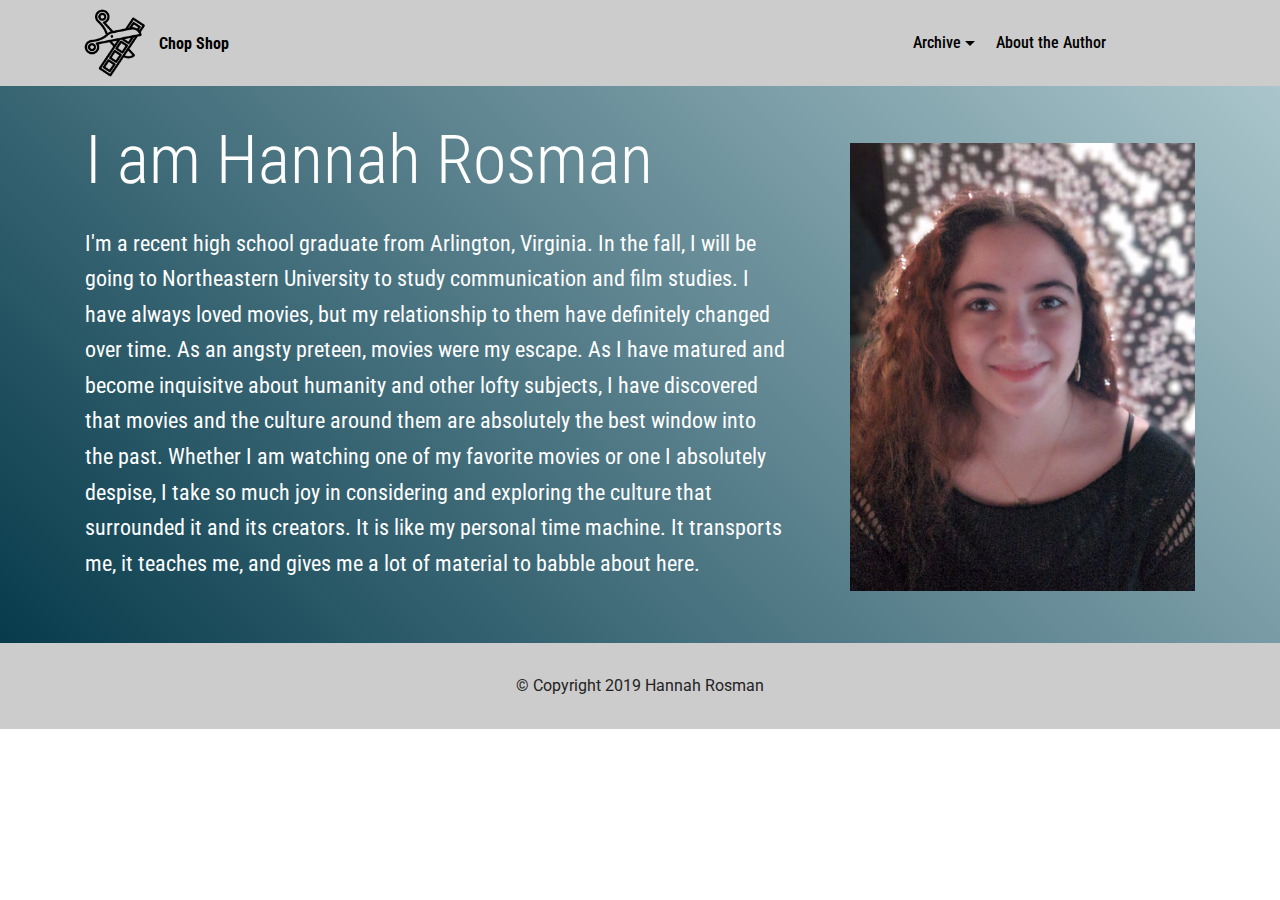
==== commit 185f829e: "Add files via upload" ====
--- a/about.html
+++ b/about.html
@@ -6,7 +6,7 @@
   <meta http-equiv="X-UA-Compatible" content="IE=edge">
   <meta name="generator" content="Mobirise v4.10.0, mobirise.com">
   <meta name="viewport" content="width=device-width, initial-scale=1, minimum-scale=1">
-  <link rel="shortcut icon" href="assets/images/noun-cut-film-54604-122x122.png" type="image/x-icon">
+  <link rel="shortcut icon" href="assets/images/noun-cut-film-54604-140x140.png" type="image/x-icon">
   <meta name="description" content="Site Creator Description">
   
   <title>About</title>
@@ -40,7 +40,7 @@
             <div class="navbar-brand">
                 <span class="navbar-logo">
                     <a href="index.html">
-                         <img src="assets/images/noun-cut-film-54604-122x122.png" alt="Mobirise" title="" style="height: 4.4rem;">
+                         <img src="assets/images/noun-cut-film-54604-140x140.png" alt="Mobirise" title="" style="height: 4.4rem;">
                     </a>
                 </span>
                 <span class="navbar-caption-wrap"><a class="navbar-caption text-black display-4" href="index.html">Chop Shop</a></span>
@@ -48,9 +48,9 @@
         </div>
         <div class="collapse navbar-collapse" id="navbarSupportedContent">
             <ul class="navbar-nav nav-dropdown nav-right" data-app-modern-menu="true"><li class="nav-item dropdown">
-                    <a class="nav-link link dropdown-toggle text-black display-4" href="https://mobirise.co" data-toggle="dropdown-submenu" aria-expanded="true">
+                    <a class="nav-link link dropdown-toggle text-black display-4" href="https://mobirise.co" data-toggle="dropdown-submenu" aria-expanded="false">
                         
-                        Archive</a><div class="dropdown-menu"><a class="dropdown-item text-black display-4" href="sixthsense.html">The Sixth Sense</a><a class="dropdown-item text-black display-4" href="unbreakable.html">Unbreakable</a><a class="text-black dropdown-item display-4" href="signs.html" aria-expanded="true">Signs</a><a class="dropdown-item text-black display-4" href="village.html">The Village</a><a class="dropdown-item text-black display-4" href="ladyinthewater.html">The Lady in the Water</a></div>
+                        Archive</a><div class="dropdown-menu"><a class="dropdown-item text-black display-4" href="sixthsense.html">The Sixth Sense</a><a class="dropdown-item text-black display-4" href="unbreakable.html">Unbreakable</a><a class="dropdown-item text-black display-4" href="signs.html">Signs</a><a class="dropdown-item text-black display-4" href="village.html">The Village</a><a class="dropdown-item text-black display-4" href="ladyinthewater.html">Lady in the Water</a></div>
                 </li>
                 <li class="nav-item">
                     <a class="nav-link link text-black display-4" href="about.html">
@@ -62,7 +62,7 @@
     </nav>
 </section>
 
-<section class="engine"><a href="https://mobirise.info/j">website templates</a></section><section class="header3 cid-rrqHBgQrc0" id="header3-r">
+<section class="engine"><a href="https://mobirise.info/p">site templates free download</a></section><section class="header3 cid-rrqHBgQrc0" id="header3-r">
 
     
 
@@ -71,7 +71,7 @@
     <div class="container">
         <div class="media-container-row">
             <div class="mbr-figure" style="width: 55%;">
-                <img src="assets/images/deae832c-a92a-4e00-bf91-a1a6b2182889-1014x1352.jpg" alt="Mobirise" title="">
+                <img src="assets/images/deae832c-a92a-4e00-bf91-a1a6b2182889-690x920.jpg" alt="Mobirise" title="">
             </div>
 
             <div class="media-content">
--- a/assets/mobirise/css/mbr-additional.css
+++ b/assets/mobirise/css/mbr-additional.css
@@ -1852,7 +1852,7 @@
   color: #232323;
 }
 .cid-rrqFXKTgxB {
-  padding-top: 15px;
+  padding-top: 0px;
   padding-bottom: 45px;
   background-color: #b2ccd2;
 }
@@ -2309,7 +2309,7 @@
   color: #232323;
 }
 .cid-rrqFXKTgxB {
-  padding-top: 15px;
+  padding-top: 0px;
   padding-bottom: 45px;
   background-color: #b2ccd2;
 }
@@ -2766,7 +2766,7 @@
   color: #232323;
 }
 .cid-rrqFXKTgxB {
-  padding-top: 15px;
+  padding-top: 0px;
   padding-bottom: 45px;
   background-color: #b2ccd2;
 }
